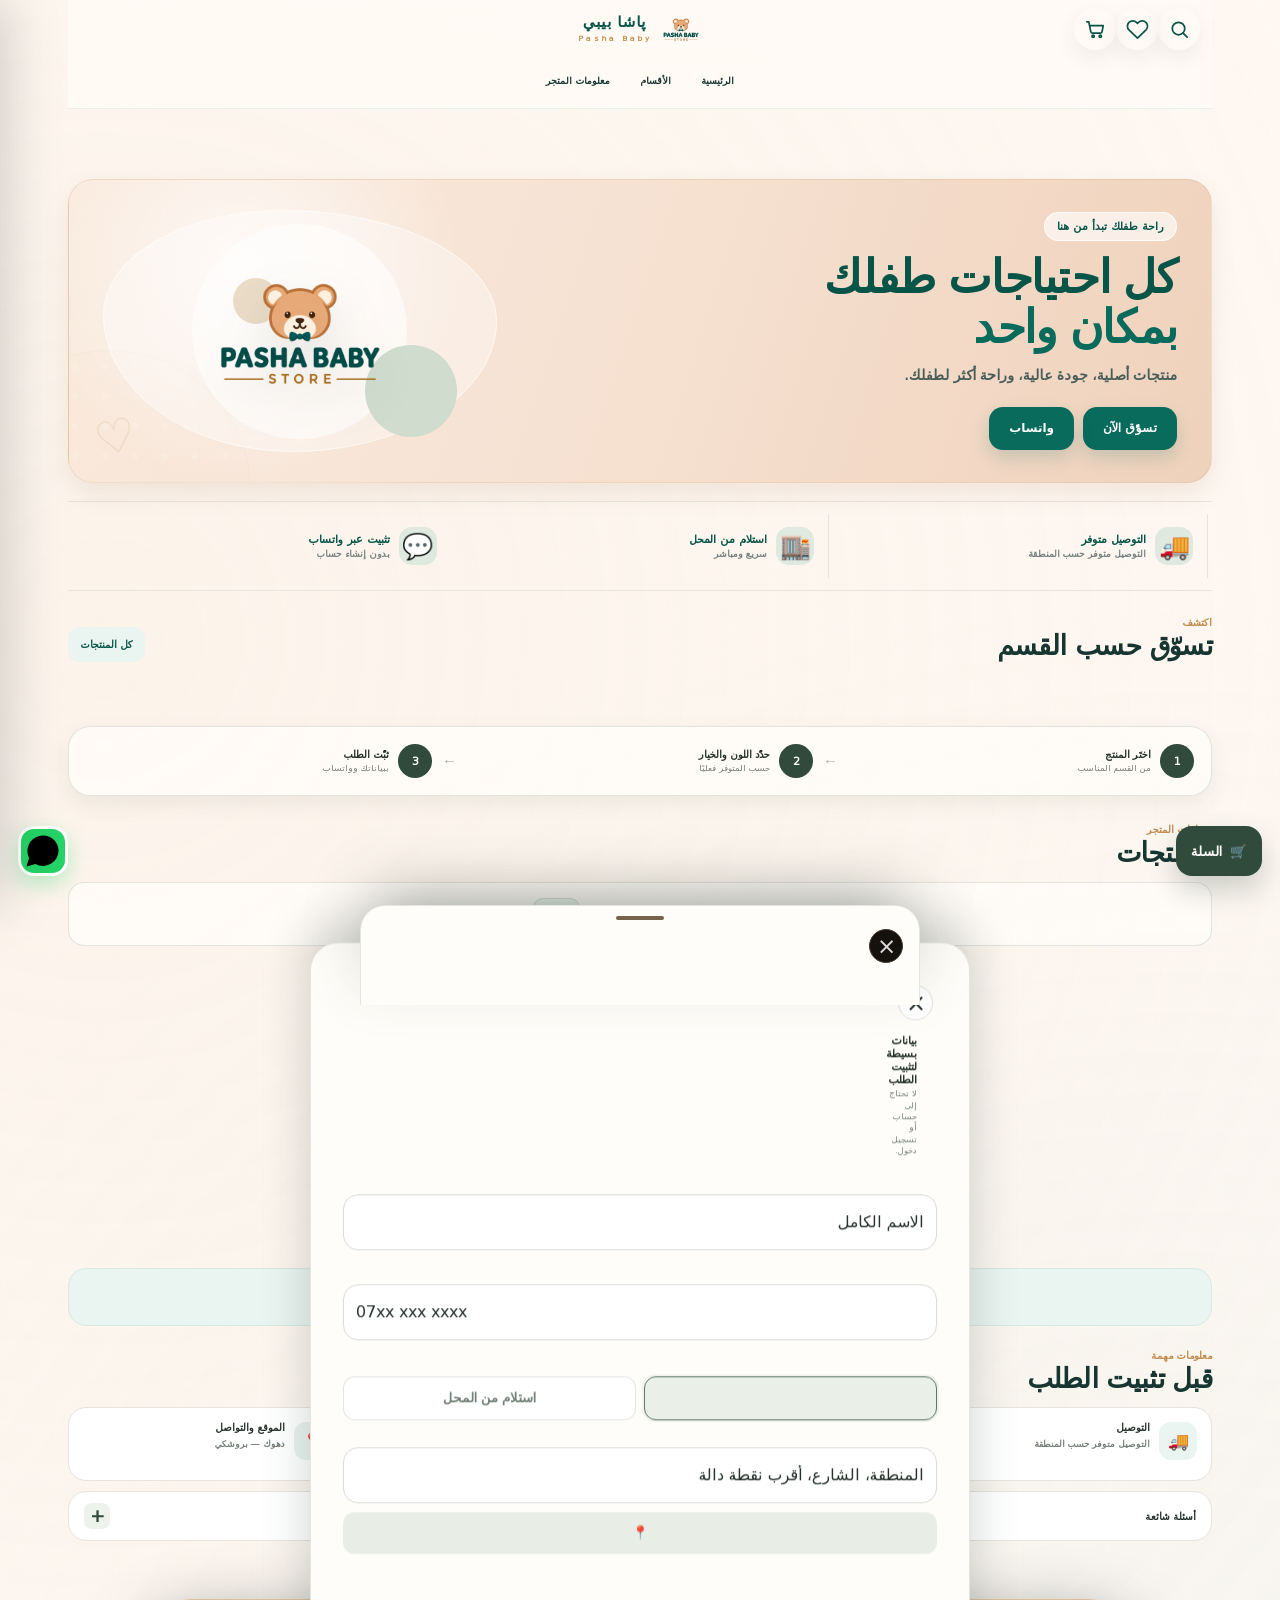
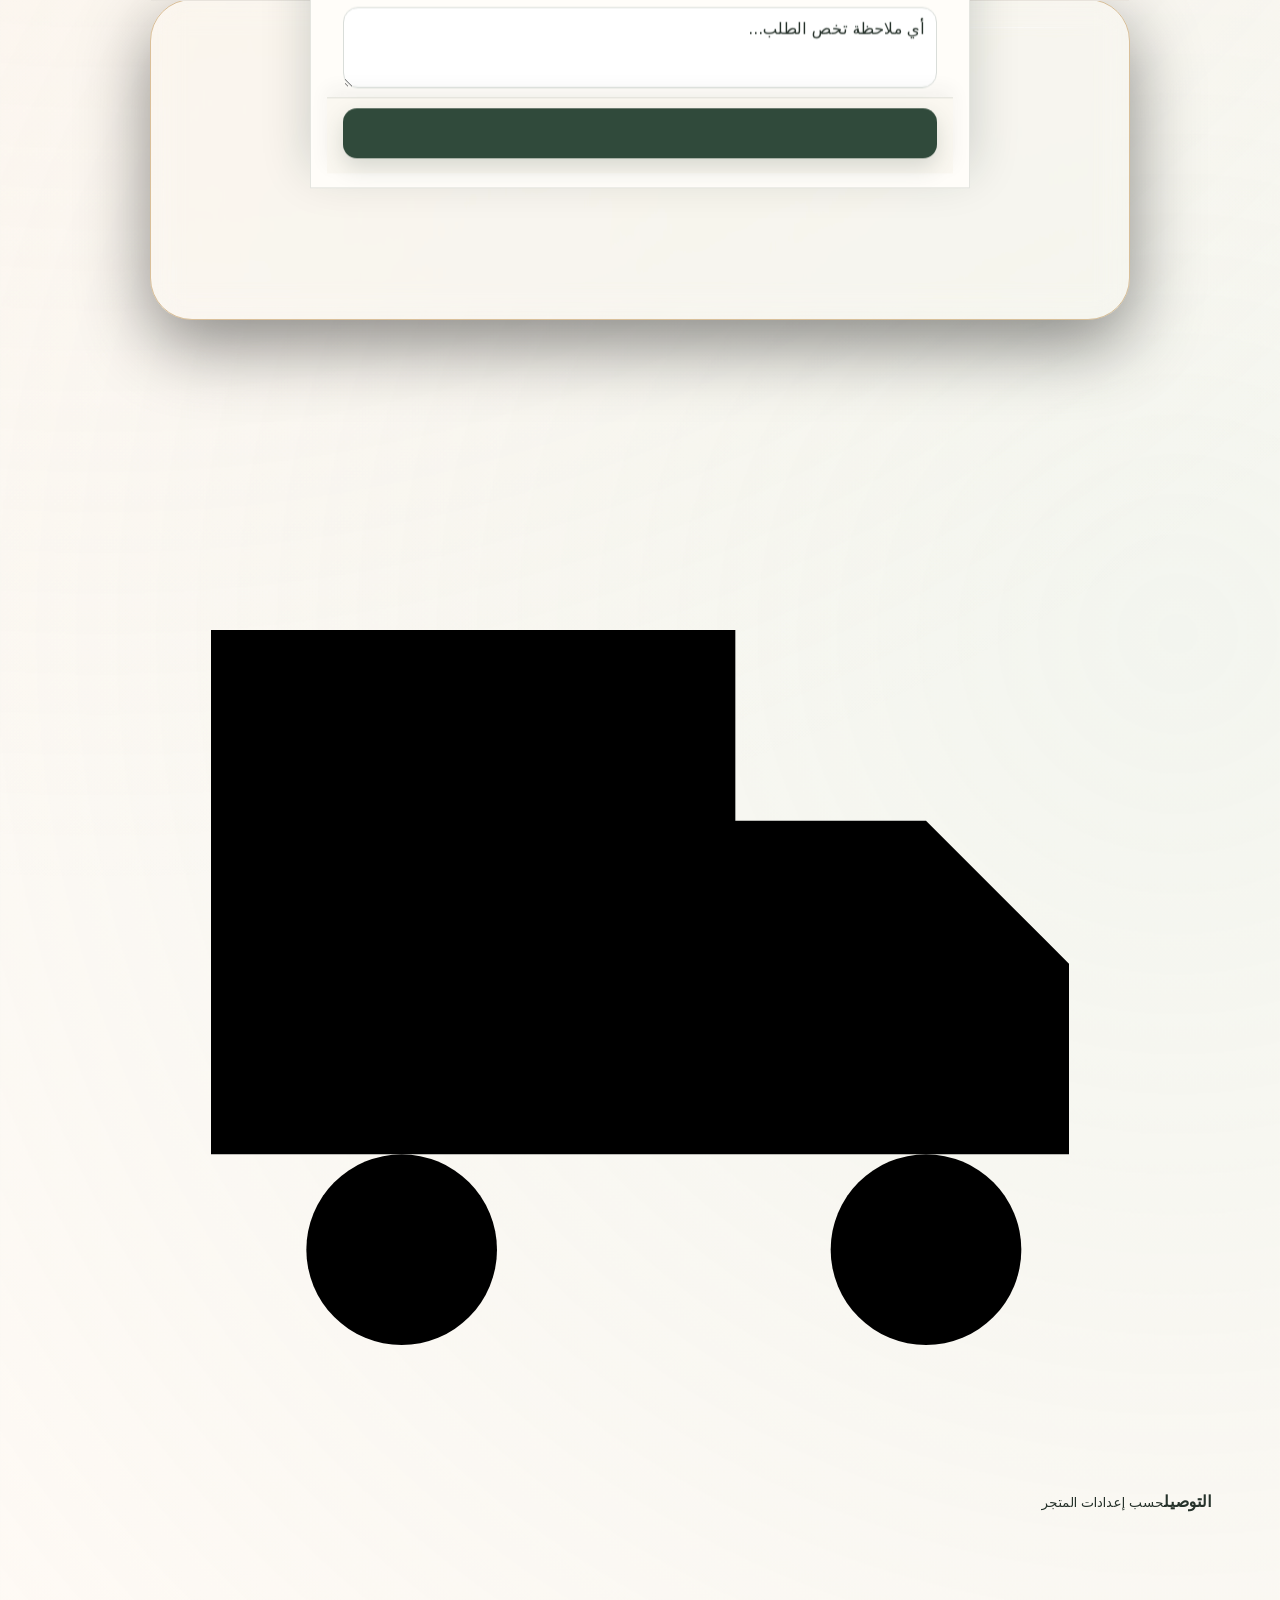
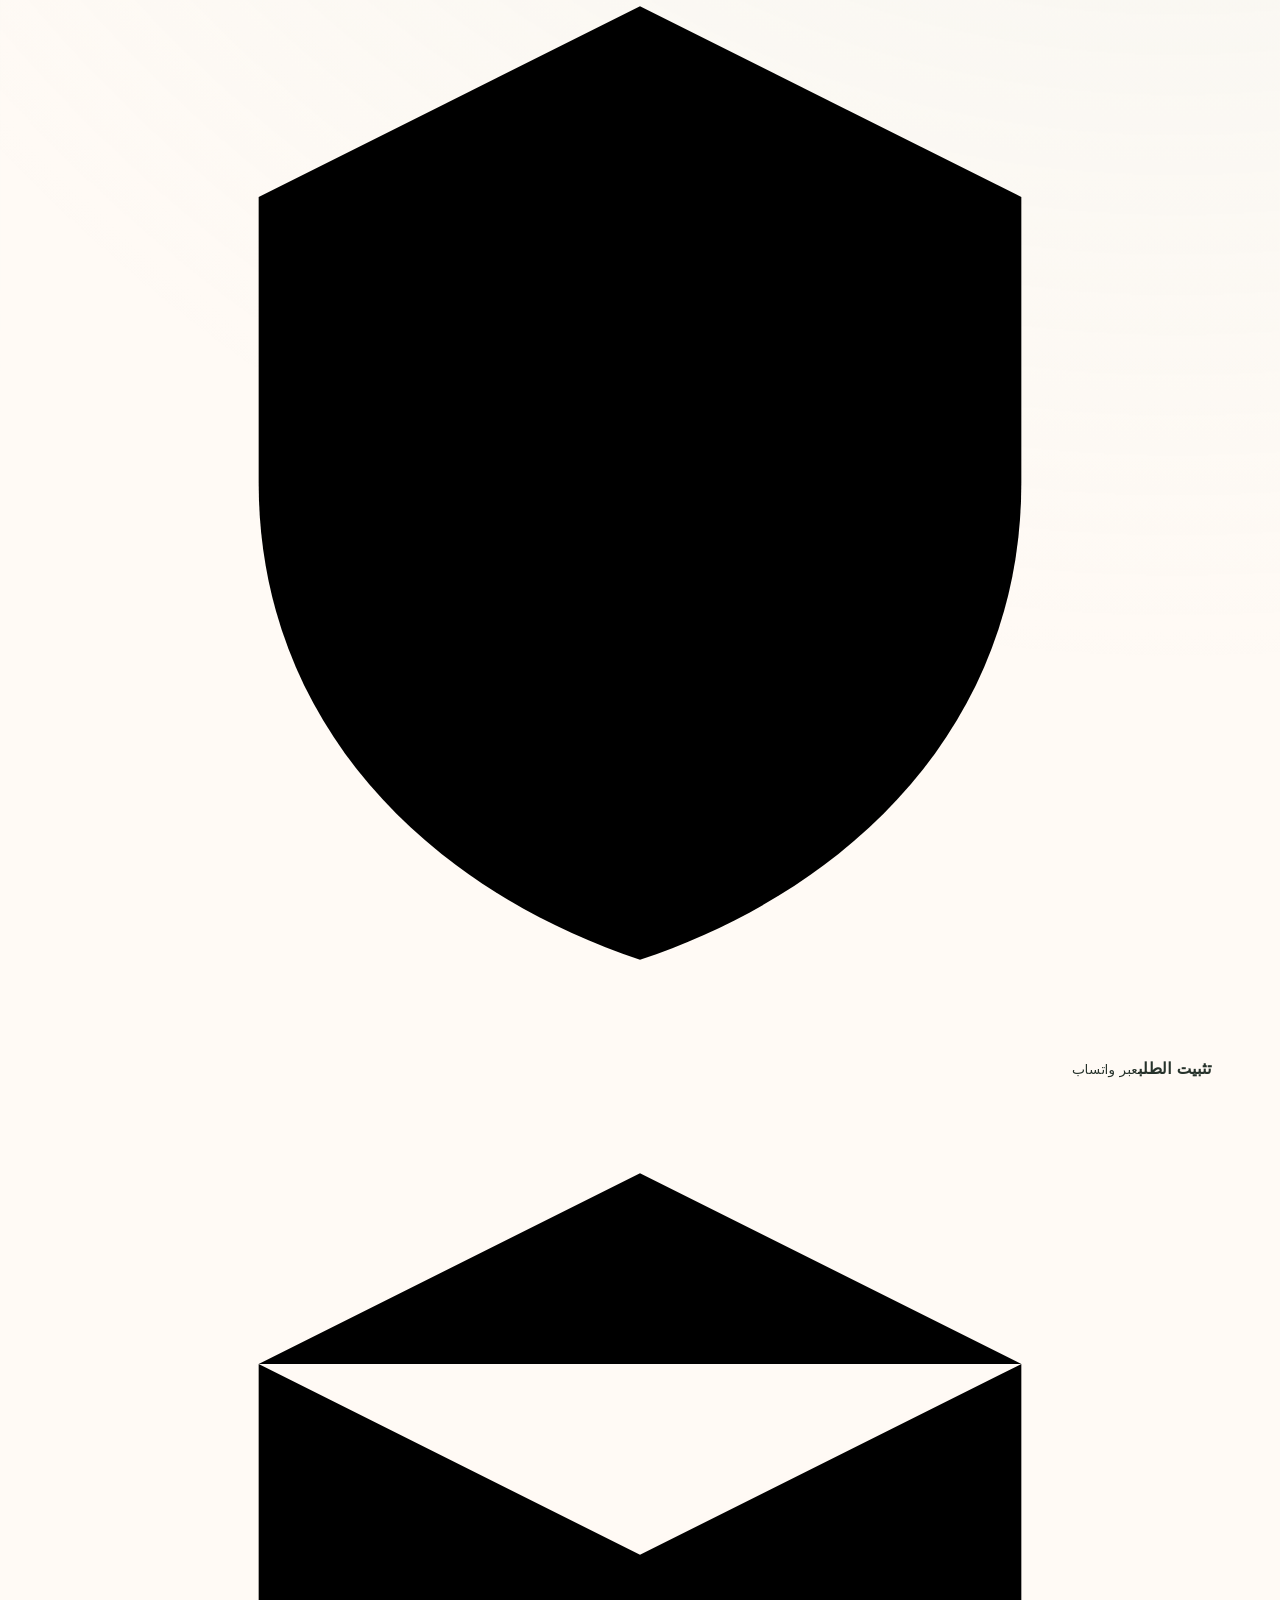
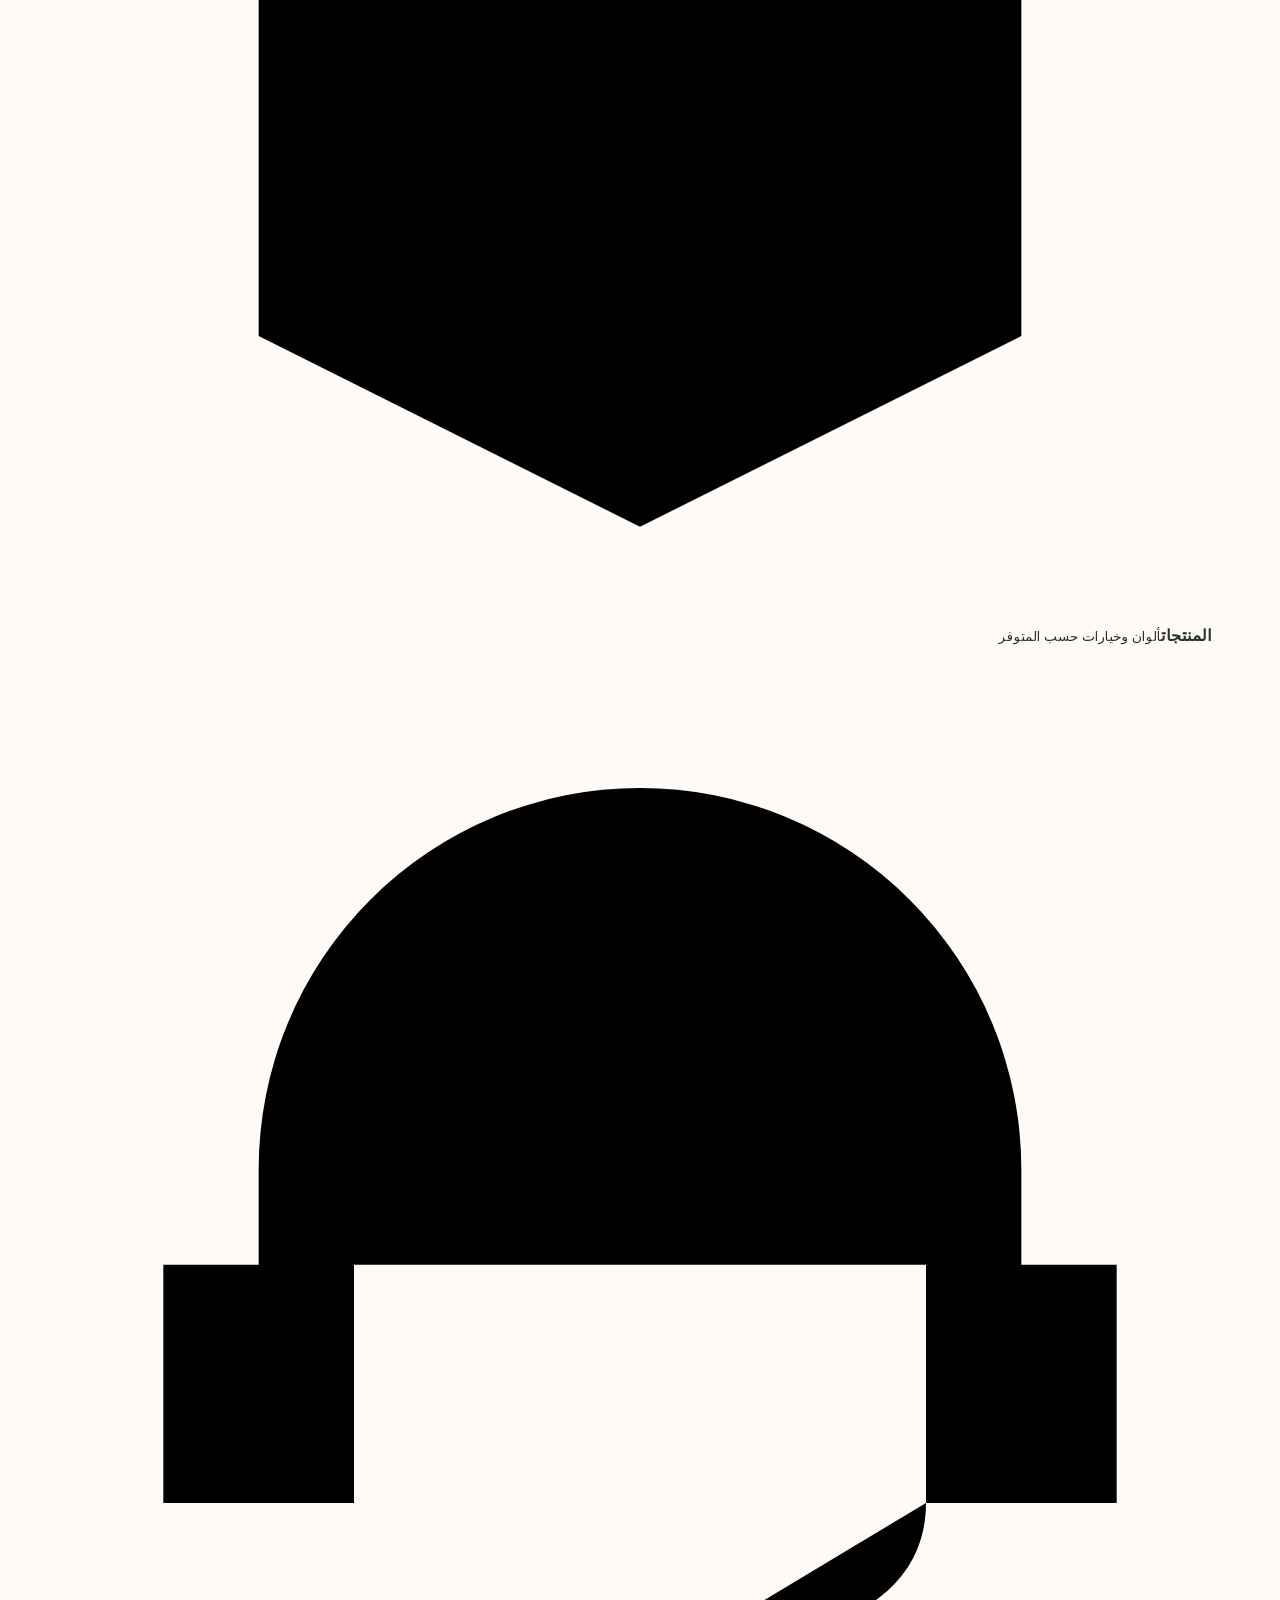
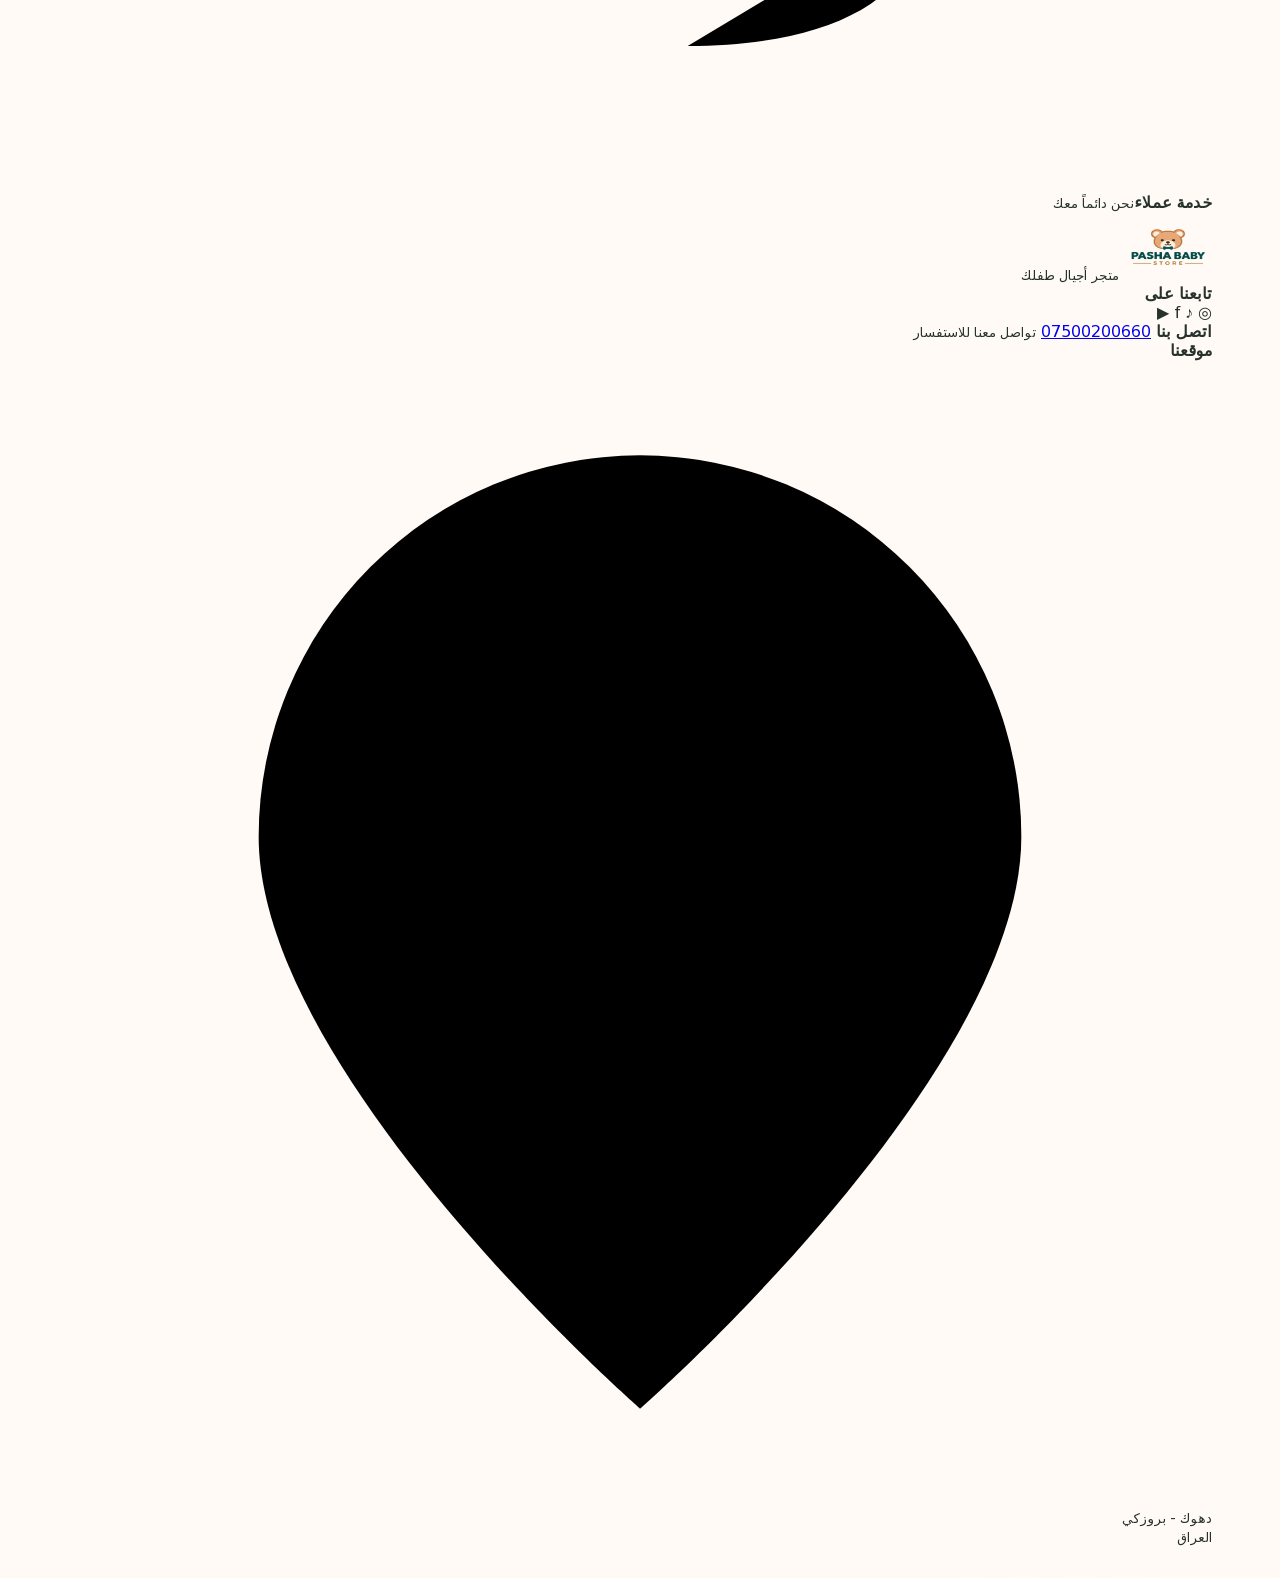
==== storefront-v3/index.html @ 1b1fc9fc "fix(v3): move approved footer outside hidden demo with factual service copy" ====
<!doctype html>
<html lang="ar" dir="rtl">
<head>
  <meta charset="utf-8">
  <meta name="viewport" content="width=device-width,initial-scale=1,viewport-fit=cover">
  <meta name="theme-color" content="#f6f1e7">
  <meta name="robots" content="noindex,nofollow">
  <meta name="description" content="Pasha Baby Storefront V3 experimental storefront">
  <base href="../">
  <title>Pasha Baby — Storefront V3</title>

  <script src="js/url-safety.js?v=1.5"></script>
  <script src="js/runtime-config.js?v=2.3"></script>

  <link rel="preload" as="image" href="assets/pasha-baby-reference-logo.png" type="image/png" fetchpriority="high">
  <link rel="preload" as="font" href="assets/pasha-arabic.woff" type="font/woff" crossorigin>
  <link rel="stylesheet" href="css/style.css?v=4.1">
  <link rel="stylesheet" href="css/cart.css?v=3.6">
  <link rel="stylesheet" href="css/pasha-baby-commerce.css?v=1.0">
  <link rel="stylesheet" href="css/live-card-badges.css?v=1.5">
  <link rel="stylesheet" href="css/pasha-reviews.css?v=5">
  <link rel="stylesheet" href="storefront-v3/storefront-v3.css?v=1.6">
  <link rel="stylesheet" href="storefront-v3/storefront-v3-reference.css?v=1.5">
</head>
<body class="pb-v3-page pb-v3-reviews-paused">
  <div id="smIntro" class="sm-intro pb-v3-intro" aria-hidden="true">
    <img src="assets/pasha-baby-reference-logo.png" alt="" width="108" height="108">
    <strong>پاشا بيبي</strong>
  </div>

  <main id="smApp" class="sm-app pb-v3-app">
    <header id="pbV3Topbar" class="pb-v3-topbar">
      <button id="pbV3MenuBtn" class="pb-v3-icon-btn" type="button" aria-label="فتح القائمة" aria-controls="pbV3Drawer" aria-expanded="false">
        <svg aria-hidden="true" viewBox="0 0 24 24"><path d="M4 7h16M4 12h16M4 17h16"/></svg>
      </button>

      <a class="pb-v3-brand" href="#pbV3Hero" aria-label="پاشا بيبي — الرئيسية">
        <img src="assets/pasha-baby-reference-logo.png" alt="" width="76" height="58">
        <span>
          <b>پاشا بيبي</b>
          <small>Pasha Baby</small>
        </span>
      </a>

      <nav class="pb-v3-desktop-nav" aria-label="التنقل الرئيسي">
        <button type="button" data-v3-target="#pbV3Hero">الرئيسية</button>
        <button type="button" data-v3-target="#smCatsSentinel">الأقسام</button>
        <button id="pbV3DesktopOffers" type="button" data-v3-target="#pbV3PromoBanner" hidden>العروض</button>
        <button type="button" data-v3-target="[data-pb-reviews-host],.pb-reviews,.sm-footer" hidden>التقييمات</button>
        <button type="button" data-v3-target="#pbV3StoreInfo">معلومات المتجر</button>
      </nav>

      <div class="pb-v3-top-actions">
        <button id="pbV3SearchBtn" class="pb-v3-icon-btn" type="button" aria-label="البحث"><svg aria-hidden="true" viewBox="0 0 24 24"><circle cx="11" cy="11" r="6.5"/><path d="m16 16 4 4"/></svg></button>
        <button id="pbV3FavoriteBtn" class="pb-v3-icon-btn" type="button" aria-label="المفضلة" aria-pressed="false"><svg aria-hidden="true" viewBox="0 0 24 24"><path d="M20.8 4.6a5.5 5.5 0 0 0-7.8 0L12 5.7l-1.1-1.1a5.5 5.5 0 0 0-7.8 7.8l1.1 1.1L12 21l7.8-7.5 1.1-1.1a5.5 5.5 0 0 0-.1-7.8z"/></svg></button>
        <button id="pbV3CartBtn" class="pb-v3-icon-btn pb-v3-cart-shortcut" type="button" aria-label="السلة">
          <svg aria-hidden="true" viewBox="0 0 24 24"><path d="M3 4h2l2.1 10.2a2 2 0 0 0 2 1.6h7.8a2 2 0 0 0 2-1.6L20 8H6"/><circle cx="9.5" cy="19" r="1.2"/><circle cx="17" cy="19" r="1.2"/></svg>
          <span id="pbV3CartCount" hidden>0</span>
        </button>
      </div>
    </header>

    <div id="pbV3Announcement" class="pb-v3-announcement" hidden>
      <span aria-hidden="true">●</span>
      <strong id="pbV3AnnouncementText"></strong>
    </div>

    <div id="pbV3SearchHost" class="pb-v3-search-host pb-v3-search-host-top" role="search" aria-label="البحث في المنتجات"></div>

    <div class="pb-ref-home" hidden aria-label="واجهة پاشا بيبي التجريبية">
      <section class="pb-ref-order-card" aria-label="متابعة الطلب">
        <div class="pb-ref-order-summary">
          <span class="pb-ref-box" aria-hidden="true">📦</span>
          <div><b>#PB-260911-59056</b><small>تجهيز طلبك الآن وسيتم شحنه قريبًا</small></div>
          <span class="pb-ref-status">قيد التجهيز ⚙</span>
          <button type="button" data-v3-target="#pbV3StoreInfo">متابعة الطلب ←</button>
        </div>
        <div class="pb-ref-order-steps">
          <span class="done"><i>✓</i><b>تم الاستلام</b></span>
          <span class="current"><i>⚙</i><b>قيد التجهيز</b></span>
          <span><i>▣</i><b>تم الشحن</b></span>
          <span><i>⌂</i><b>تم التسليم</b></span>
        </div>
      </section>

      <section class="pb-ref-category-row" aria-label="الأقسام التجريبية">
        <button type="button" data-v3-target="#pbRefProducts"><span class="pb-ref-cat-photo seat"><img src="assets/v3-demo-kidilo-seat.webp" alt=""></span><b>KIDILO</b></button>
        <button type="button" data-v3-target="#pbRefProducts"><span>🚼</span><b>عربات</b></button>
        <button type="button" data-v3-target="#pbRefPopular"><span>🛏️</span><b>مستلزمات النوم</b></button>
        <button type="button" data-v3-target="#pbRefPopular"><span>🍼</span><b>رضاعة</b></button>
        <button type="button" data-v3-target="#pbRefPopular"><span>👕</span><b>ملابس</b></button>
        <button type="button" data-v3-target="#pbRefPopular"><span>🧦</span><b>جوارب</b></button>
        <button type="button" data-v3-target="#pbRefPopular"><span>🧸</span><b>ألعاب</b></button>
      </section>

      <button class="pb-ref-delivery" type="button" data-v3-target="#pbV3StoreInfo"><span>🚚</span><b>التوصيل متوفر</b><em>اعرف أكثر ←</em></button>

      <section id="pbRefProducts" class="pb-ref-products">
        <header><div><h2>منتجات KIDILO</h2></div><button type="button" data-v3-target="#smMenu">عرض الكل ←</button></header>
        <div class="pb-ref-grid">
          <article class="pb-ref-card">
            <div class="pb-ref-card-media"><img src="assets/v3-demo-kidilo-seat.webp" alt="كرسي سيارة للأطفال"><button type="button" aria-label="إضافة للمفضلة">♡</button><span>⭐ الأكثر طلبًا</span></div>
            <div class="pb-ref-card-body"><h3>كرسي سيارة</h3><p>كرسي سيارة للأطفال بمواصفات أمان عالية</p><strong>130,000 د.ع</strong><div class="pb-ref-colors"><i class="sand"></i><i class="black"></i><i class="gray"></i><i class="light"></i></div><footer><button type="button" data-ref-demo-details="0">تفاصيل</button><button type="button" data-ref-demo-details="0">🛒 أضف للسلة</button></footer></div>
          </article>
          <article class="pb-ref-card">
            <div class="pb-ref-card-media"><img src="assets/v3-demo-car-set.webp" alt="مجموعة كراسي سيارة"><button type="button" aria-label="إضافة للمفضلة">♡</button><span class="new">جديد ✨</span></div>
            <div class="pb-ref-card-body"><h3>Car set</h3><p>كرسي سيارة للرضع بتصميم عصري ومريح</p><del>80,000 د.ع</del><strong>75,000 د.ع</strong><div class="pb-ref-colors"><i class="gray"></i><i class="sand"></i><i class="black"></i><i class="teal"></i></div><footer><button type="button" data-ref-demo-details="1">تفاصيل</button><button type="button" data-ref-demo-details="1">🛒 أضف للسلة</button></footer></div>
          </article>
        </div>
      </section>

      <section class="pb-ref-offer">
        <img src="assets/v3-demo-offer-banner.webp" alt="حقيبة ومستلزمات أطفال">
        <div><h2>🎁 عروض مميزة</h2><p>على مستلزمات طفلك</p><button type="button" data-v3-target="#pbRefPopular">تسوّق العروض ←</button></div>
        <strong><small>خصومات تصل</small>30%</strong>
      </section>

      <section id="pbRefPopular" class="pb-ref-popular">
        <header><div><h2>🔥 الأكثر مبيعًا</h2><p>منتجات يفضلها عملاؤنا</p></div><button type="button" data-v3-target="#smMenu">عرض الكل ←</button></header>
        <div class="pb-ref-mini-rail">
          <button type="button" data-ref-demo-details="0"><img src="assets/v3-demo-kidilo-seat.webp" alt=""><b>كرسي أطفال</b><small>95,000 د.ع</small></button>
          <button type="button" data-ref-demo-details="1"><img src="assets/v3-demo-car-set.webp" alt=""><b>كراسي أطفال</b><small>75,000 د.ع</small></button>
          <button type="button" data-v3-target="#smMenu"><span>🍼</span><b>رضاعات</b><small>18,000 د.ع</small></button>
          <button type="button" data-v3-target="#smMenu"><span>👕</span><b>ملابس</b><small>12,000 د.ع</small></button>
        </div>
      </section>


    </div>

    <div id="pbV3SearchOverlay" class="pb-v3-search-overlay" hidden>
      <div class="pb-v3-search-overlay-card" role="dialog" aria-modal="true" aria-label="البحث في المنتجات">
        <div class="pb-v3-search-overlay-head">
          <strong>البحث في المنتجات</strong>
          <button id="pbV3SearchClose" type="button" aria-label="إغلاق البحث">×</button>
        </div>
        <div id="pbV3SearchOverlayHost" class="pb-v3-search-overlay-host"></div>
        <button id="pbV3SearchShowResults" class="pb-v3-search-show-results" type="button">عرض النتائج</button>
      </div>
    </div>

    <!-- Compatibility host for the existing storefront engine.
         V3 keeps it visually hidden and moves generated controls into the new shell. -->
    <header class="sm-header pb-v3-compat-header" aria-hidden="true">
      <div id="pbBrand" class="pb-brand">
        <div class="pb-brand-mark has-store-logo">
          <img class="pb-brand-logo" src="assets/pasha-baby-reference-logo.png" alt="" width="256" height="256">
        </div>
        <div class="pb-brand-name">پاشا بيبي</div>
        <div class="pb-brand-tagline">مستلزمات الأطفال</div>
      </div>
      <div class="sm-logo-wrap">
        <img src="assets/pasha-baby-reference-logo.png" alt="" class="sm-logo">
      </div>
      <h1>باشا بيبي</h1>
      <p id="smSubtitle">مستلزمات الأطفال والبيبي في دهوك</p>
      <div id="smActions" class="sm-actions"></div>
    </header>

    <aside id="pbV3Drawer" class="pb-v3-drawer" role="dialog" aria-modal="true" aria-label="قائمة المتجر" aria-hidden="true">
      <div class="pb-v3-drawer-head">
        <div class="pb-v3-drawer-brand">
          <img src="assets/pasha-baby-reference-logo.png" alt="Pasha Baby Store" width="124" height="124">
          <div><small><span aria-hidden="true">♥</span> كل احتياجات طفلك بمكان واحد</small></div>
        </div>
        <span class="pb-v3-drawer-mood" aria-hidden="true">Happy<br>Little<br>Moments<span>♥</span></span>
        <button id="pbV3DrawerClose" type="button" aria-label="إغلاق القائمة">×</button>
      </div>
      <nav class="pb-v3-drawer-nav" aria-label="التنقل">
        <button class="active" type="button" data-v3-target="#pbV3Hero"><span class="pb-v3-drawer-icon"><svg viewBox="0 0 24 24"><path d="m3 11 9-8 9 8v9H15v-6H9v6H3z"/></svg></span><span>الرئيسية</span><i>‹</i></button>
        <button type="button" data-v3-target="#smCatsSentinel"><span class="pb-v3-drawer-icon"><svg viewBox="0 0 24 24"><rect x="3" y="3" width="7" height="7" rx="1"/><rect x="14" y="3" width="7" height="7" rx="1"/><rect x="3" y="14" width="7" height="7" rx="1"/><rect x="14" y="14" width="7" height="7" rx="1"/></svg></span><span>الأقسام والمنتجات</span><i>‹</i></button>
        <button type="button" data-v3-target=".pb-ref-order-card" hidden><span class="pb-v3-drawer-icon"><svg viewBox="0 0 24 24"><path d="M6 8h12l1 13H5zM9 8V6a3 3 0 0 1 6 0v2"/></svg></span><span>طلباتي</span><i>‹</i></button>
        <button type="button" data-v3-action="favorites"><span class="pb-v3-drawer-icon"><svg viewBox="0 0 24 24"><path d="M20.8 4.6a5.5 5.5 0 0 0-7.8 0L12 5.7l-1.1-1.1a5.5 5.5 0 0 0-7.8 7.8l1.1 1.1L12 21l7.8-7.5 1.1-1.1a5.5 5.5 0 0 0-.1-7.8z"/></svg></span><span>المفضلة</span><i>‹</i></button>
        <button type="button" data-v3-target="[data-pb-reviews-host],.pb-reviews,.sm-footer" hidden><span class="pb-v3-drawer-icon"><svg viewBox="0 0 24 24"><path d="m12 2 3 6.1 6.7 1-4.9 4.7 1.2 6.7-6-3.1-6 3.1 1.2-6.7-4.9-4.7 6.7-1z"/></svg></span><span>تقييمات الزبائن</span><i>‹</i></button>
        <button id="pbV3DrawerOffers" type="button" data-v3-target=".pb-ref-offer"><span class="pb-v3-drawer-icon pb-v3-drawer-icon-solid"><svg viewBox="0 0 24 24"><path d="m3 8 5-5h8l5 5v8l-5 5H8l-5-5z"/><path class="cut" d="m8 16 8-8M9 8.5h.01M15 15.5h.01"/></svg></span><span>العروض والخصومات</span><i>‹</i></button>
        <button type="button" data-v3-target="#pbV3StoreInfo"><span class="pb-v3-drawer-icon"><svg viewBox="0 0 24 24"><path d="M3 6h11v11H3zM14 10h4l3 3v4h-7z"/><circle cx="7" cy="19" r="2"/><circle cx="18" cy="19" r="2"/></svg></span><span>التوصيل والشحن</span><i>‹</i></button>
        <button type="button" data-v3-target="#pbV3StoreInfo"><span class="pb-v3-drawer-icon"><svg viewBox="0 0 24 24"><path d="m12 2 8 4-8 4-8-4zM4 6v12l8 4 8-4V6M12 10v12"/></svg></span><span>الاستبدال والاسترجاع</span><i>‹</i></button>
        <button type="button" data-v3-target="#pbV3StoreInfo"><span class="pb-v3-drawer-icon"><svg viewBox="0 0 24 24"><path d="M20 10c0 5-8 12-8 12S4 15 4 10a8 8 0 1 1 16 0z"/><circle cx="12" cy="10" r="2.5"/></svg></span><span>موقعنا</span><i>‹</i></button>
        <button type="button" data-v3-target=".pb-ref-footer"><span class="pb-v3-drawer-icon"><svg viewBox="0 0 24 24"><path d="M4 13v-2a8 8 0 0 1 16 0v2M4 13H2v5h4v-5zM20 13h2v5h-4v-5zM18 18c0 2-2 3-5 3"/></svg></span><span>تواصل معنا</span><i>‹</i></button>
        <button type="button" data-v3-target=".pb-v3-faq"><span class="pb-v3-drawer-icon"><svg viewBox="0 0 24 24"><circle cx="12" cy="12" r="10"/><path d="M9.5 9a2.7 2.7 0 1 1 4.1 2.3c-1 .6-1.6 1.1-1.6 2.2M12 17h.01"/></svg></span><span>الأسئلة الشائعة</span><i>‹</i></button>
      </nav>

      <section id="pbV3DrawerSocials" class="pb-v3-drawer-socials" aria-labelledby="pbV3DrawerSocialsTitle" hidden>
        <h3 id="pbV3DrawerSocialsTitle">تابعنا على</h3>
        <div>
          <a id="pbV3DrawerInstagram" href="#" target="_blank" rel="noopener noreferrer" aria-label="Instagram" hidden>
            <span class="instagram" aria-hidden="true">
              <svg viewBox="0 0 24 24"><defs><linearGradient id="pbV3InstagramGradient" x1="2" y1="22" x2="22" y2="2"><stop stop-color="#ffb000"/><stop offset=".48" stop-color="#ef3369"/><stop offset="1" stop-color="#8b3fd6"/></linearGradient></defs><rect x="4" y="4" width="16" height="16" rx="5"/><circle cx="12" cy="12" r="3.6"/><circle cx="17.2" cy="6.9" r="1" class="dot"/></svg>
            </span>
            <b>Instagram</b>
          </a>
          <a id="pbV3DrawerTikTok" href="#" target="_blank" rel="noopener noreferrer" aria-label="TikTok" hidden>
            <span class="tiktok" aria-hidden="true">
              <svg viewBox="0 0 24 24"><path class="cyan" d="M14 3.5c.5 2.5 2 4 4.7 4.3v3.1c-1.7-.1-3.1-.6-4.5-1.5v6.5a5.3 5.3 0 1 1-4.6-5.2v3.2a2.2 2.2 0 1 0 1.4 2V3.5z"/><path class="pink" d="M14 3.5c.5 2.5 2 4 4.7 4.3v3.1c-1.7-.1-3.1-.6-4.5-1.5v6.5a5.3 5.3 0 1 1-4.6-5.2v3.2a2.2 2.2 0 1 0 1.4 2V3.5z"/><path class="ink" d="M14 3.5c.5 2.5 2 4 4.7 4.3v3.1c-1.7-.1-3.1-.6-4.5-1.5v6.5a5.3 5.3 0 1 1-4.6-5.2v3.2a2.2 2.2 0 1 0 1.4 2V3.5z"/></svg>
            </span>
            <b>TikTok</b>
          </a>
          <a id="pbV3DrawerSnapchat" href="#" target="_blank" rel="noopener noreferrer" aria-label="Snapchat" hidden>
            <span class="snapchat" aria-hidden="true">
              <svg viewBox="0 0 24 24"><path d="M12 3.4c-3 0-4.7 2.4-4.7 5.3v2c0 .7-.4 1.2-1 1.5l-1.4.6c-.6.2-.6 1-.1 1.3 1 .7 2.1 1 3.2 1.2.4.1.7.4.8.8l.2 1.1c1-.2 1.9-.7 3-.7s2 .5 3 .7l.2-1.1c.1-.4.4-.7.8-.8 1.1-.2 2.2-.5 3.2-1.2.5-.3.5-1.1-.1-1.3l-1.4-.6c-.6-.3-1-.8-1-1.5v-2c0-2.9-1.7-5.3-4.7-5.3Z"/></svg>
            </span>
            <b>Snapchat</b>
          </a>
        </div>
      </section>
      <div class="pb-v3-drawer-legal">
        <button type="button" data-v3-target="#pbV3StoreInfo"><svg viewBox="0 0 24 24"><circle cx="12" cy="12" r="3"/><path d="M19.4 15a1.7 1.7 0 0 0 .3 1.9l.1.1-2.8 2.8-.1-.1a1.7 1.7 0 0 0-1.9-.3 1.7 1.7 0 0 0-1 1.6v.2h-4V21a1.7 1.7 0 0 0-1-1.6 1.7 1.7 0 0 0-1.9.3l-.1.1L4.2 17l.1-.1a1.7 1.7 0 0 0 .3-1.9A1.7 1.7 0 0 0 3 14H2.8v-4H3a1.7 1.7 0 0 0 1.6-1 1.7 1.7 0 0 0-.3-1.9L4.2 7 7 4.2l.1.1a1.7 1.7 0 0 0 1.9.3A1.7 1.7 0 0 0 10 3V2.8h4V3a1.7 1.7 0 0 0 1 1.6 1.7 1.7 0 0 0 1.9-.3l.1-.1L19.8 7l-.1.1a1.7 1.7 0 0 0-.3 1.9 1.7 1.7 0 0 0 1.6 1h.2v4H21a1.7 1.7 0 0 0-1.6 1z"/></svg><span>سياسة الخصوصية</span><i>‹</i></button>
        <button type="button" data-v3-target="#pbV3StoreInfo"><svg viewBox="0 0 24 24"><path d="M6 2h9l4 4v16H6zM14 2v5h5M9 12h6M9 16h6"/></svg><span>الشروط والأحكام</span><i>‹</i></button>
      </div>
      <div class="pb-v3-drawer-thanks"><b><span>♥</span> شكراً لاختيارك PASHA BABY</b><small>نهتم بكل تفاصيل طفلك <span>♥</span></small></div>
      <a id="pbV3DrawerWhatsapp" class="pb-v3-drawer-whatsapp" href="#" target="_blank" rel="noopener noreferrer" hidden>واتساب</a>
    </aside>
    <div id="pbV3DrawerBackdrop" class="pb-v3-drawer-backdrop" hidden></div>

    <section id="pbV3Hero" class="pb-v3-hero">
      <div class="pb-v3-hero-copy">
        <span class="pb-v3-kicker">راحة طفلك تبدأ من هنا</span>
        <h1>كل احتياجات طفلك<br><em>بمكان واحد</em></h1>
        <p>منتجات أصلية، جودة عالية، وراحة أكثر لطفلك.</p>
        <div class="pb-v3-hero-actions">
          <button id="pbV3ShopNow" type="button">تسوّق الآن</button>
          <a id="pbV3HeroWhatsapp" href="#" target="_blank" rel="noopener noreferrer" hidden>واتساب</a>
        </div>
      </div>
      <div class="pb-v3-hero-art">
        <span class="pb-v3-blob pb-v3-blob-a"></span>
        <span class="pb-v3-blob pb-v3-blob-b"></span>
        <img src="assets/pasha-baby-reference-logo.png" alt="" width="190" height="190">
      </div>
    </section>

    <section class="pb-v3-benefits" aria-label="مميزات الطلب">
      <div id="pbV3DeliveryBenefitCard"><span>🚚</span><b>التوصيل متوفر</b><small id="pbV3DeliveryBenefit">حسب إعدادات المتجر</small></div>
      <div id="pbV3PickupBenefitCard"><span>🏬</span><b>استلام من المحل</b><small>سريع ومباشر</small></div>
      <div><span>💬</span><b>تثبيت عبر واتساب</b><small>بدون إنشاء حساب</small></div>
    </section>

    <section class="pb-v3-section-head pb-v3-categories-head">
      <div><small>اكتشف</small><h2>تسوّق حسب القسم</h2></div>
      <button id="pbV3SeeProducts" type="button">كل المنتجات</button>
    </section>

    <div class="sm-cats-wrap pb-v3-cats-wrap">
      <div id="smCats" class="sm-cats"></div>
      <div id="smProgress" class="sm-progress"><span></span></div>
    </div>

    <div id="smCatsSentinel"></div>

    <section id="pbV3PromoBanner" class="pb-v3-promo-banner" aria-label="عرض حالي" hidden>
      <div class="pb-v3-promo-copy">
        <small>عرض حالي</small>
        <h2 id="pbV3PromoTitle"></h2>
        <p id="pbV3PromoMeta"></p>
        <button id="pbV3PromoOpen" type="button">عرض التفاصيل</button>
      </div>
      <div class="pb-v3-promo-media">
        <img id="pbV3PromoImage" src="assets/pasha-baby-product-placeholder.svg" alt="" loading="lazy" decoding="async">
        <span id="pbV3PromoDiscount" hidden></span>
      </div>
    </section>

    <section id="pbV3Highlights" class="pb-v3-highlights" aria-label="مختارات پاشا بيبي">
      <div id="pbV3PopularSection" class="pb-v3-highlight-group" hidden>
        <div class="pb-v3-section-head">
          <div><small>مختارات الزبائن</small><h2>الأكثر طلبًا</h2></div>
          <button type="button" data-v3-highlight-jump="popular">عرض بالقسم</button>
        </div>
        <div class="pb-v3-product-rail" data-v3-highlight-list="popular"></div>
      </div>

      <div id="pbV3NewSection" class="pb-v3-highlight-group" hidden>
        <div class="pb-v3-section-head">
          <div><small>وصل حديثًا</small><h2>منتجات جديدة</h2></div>
          <button type="button" data-v3-highlight-jump="new">عرض بالقسم</button>
        </div>
        <div class="pb-v3-product-rail" data-v3-highlight-list="new"></div>
      </div>

      <div id="pbV3OfferSection" class="pb-v3-highlight-group" hidden>
        <div class="pb-v3-section-head">
          <div><small>حسب العروض الفعلية</small><h2>العروض</h2></div>
          <button type="button" data-v3-highlight-jump="offer">عرض بالقسم</button>
        </div>
        <div class="pb-v3-product-rail" data-v3-highlight-list="offer"></div>
      </div>
    </section>

    <section class="pb-v3-order-flow" aria-label="طريقة الطلب">
      <div><b>1</b><span><strong>اختَر المنتج</strong><small>من القسم المناسب</small></span></div>
      <i>←</i>
      <div><b>2</b><span><strong>حدّد اللون والخيار</strong><small>حسب المتوفر فعليًا</small></span></div>
      <i>←</i>
      <div><b>3</b><span><strong>ثبّت الطلب</strong><small>ببياناتك وواتساب</small></span></div>
    </section>

    <section class="pb-v3-section-head pb-v3-products-head">
      <div><small>مختارات المتجر</small><h2>المنتجات</h2></div>
      <span id="pbV3ProductCount"></span>
    </section>

    <div id="pbV3CatalogStatus" class="pb-v3-catalog-status" role="status">
      <span aria-hidden="true">•</span>
      <strong>جاري تحميل المنتجات...</strong>
      <button id="pbV3CatalogRetry" type="button" hidden>تحديث</button>
    </div>

    <section id="smMenu" class="sm-menu"></section>

    <section class="pb-v3-service-strip">
      <div><span>✓</span><b>أسعار واضحة</b></div>
      <div><span>✓</span><b>ألوان وخيارات حقيقية</b></div>
      <div><span>✓</span><b>طلب بسيط وسريع</b></div>
    </section>

    <section id="pbV3StoreInfo" class="pb-v3-store-info" aria-label="معلومات المتجر">
      <div class="pb-v3-section-head">
        <div><small>معلومات مهمة</small><h2>قبل تثبيت الطلب</h2></div>
      </div>
      <div class="pb-v3-info-grid">
        <article>
          <span>🚚</span>
          <div><b>التوصيل</b><p id="pbV3InfoDelivery">حسب إعدادات المتجر.</p></div>
        </article>
        <article>
          <span>🏬</span>
          <div><b>الاستلام</b><p id="pbV3InfoPickup">يمكن اختيار الاستلام من المحل عند توفره.</p></div>
        </article>
        <article>
          <span>↺</span>
          <div><b>الاستبدال</b><p>للاستفسار عن إمكانية وشروط استبدال أي صنف، تواصل مع المتجر مباشرة.</p></div>
        </article>
        <article>
          <span>📍</span>
          <div><b>الموقع والتواصل</b><p id="pbV3InfoLocation">دهوك — بروشكي</p><div class="pb-v3-info-actions"><a id="pbV3InfoMap" href="#" target="_blank" rel="noopener noreferrer">الموقع</a><a id="pbV3InfoCall" href="#">اتصال</a></div></div>
        </article>
      </div>

      <details class="pb-v3-faq">
        <summary>أسئلة شائعة</summary>
        <div class="pb-v3-faq-body">
          <p><b>هل أحتاج حساب؟</b><span>لا، يمكن تثبيت الطلب مباشرة بدون إنشاء حساب.</span></p>
          <p><b>كيف أختار اللون؟</b><span>إذا كان للمنتج ألوان، تظهر داخل تفاصيل المنتج وتُحفظ مع الطلب.</span></p>
          <p><b>كيف أعرف رسوم التوصيل؟</b><span>تختلف حسب المنطقة، ويمكن تأكيد تفاصيل التوصيل مع المتجر عند تثبيت الطلب.</span></p>
        </div>
      </details>
    </section>

    <footer class="sm-footer">
      <div class="sm-footer-card">
        <div class="sm-footer-line"></div>
        <h2>باشا بيبي – Pasha Baby</h2>
        <p class="sm-footer-location">دهوك — بروشكي</p>
        <div class="sm-footer-main-actions">
          <a id="smFooterLocation" href="#" target="_blank" rel="noopener noreferrer">موقعنا</a>
          <a id="smFooterCall" href="#">اتصال</a>
          <a id="smFooterWhatsapp" href="#" target="_blank" rel="noopener noreferrer">واتساب</a>
        </div>
        <div class="sm-footer-socials">
          <a id="smFacebook" href="#" target="_blank" rel="noopener noreferrer">Facebook</a>
          <a id="smSnapchat" href="#" target="_blank" rel="noopener noreferrer">Snapchat</a>
          <a id="smTikTok" href="#" target="_blank" rel="noopener noreferrer">TikTok</a>
          <a id="smInstagram" href="#" target="_blank" rel="noopener noreferrer">Instagram</a>
        </div>
        <div class="sm-footer-phone"></div>
        <div class="sm-footer-copy"></div>
      </div>
    </footer>

      <section class="pb-ref-service-footer" aria-label="مميزات المتجر">
        <div><svg viewBox="0 0 24 24"><path d="M3 6h11v11H3zM14 10h4l3 3v4h-7z"/><circle cx="7" cy="19" r="2"/><circle cx="18" cy="19" r="2"/></svg><span><b>التوصيل</b><small>حسب إعدادات المتجر</small></span></div>
        <div><svg viewBox="0 0 24 24"><path d="m12 2 8 4v6c0 5-3.5 8.5-8 10-4.5-1.5-8-5-8-10V6z"/><path d="m8.5 12 2.2 2.2 4.8-5"/></svg><span><b>تثبيت الطلب</b><small>عبر واتساب</small></span></div>
        <div><svg viewBox="0 0 24 24"><path d="m12 2 8 4-8 4-8-4zM4 6v12l8 4 8-4V6M12 10v12"/></svg><span><b>المنتجات</b><small>ألوان وخيارات حسب المتوفر</small></span></div>
        <div><svg viewBox="0 0 24 24"><path d="M4 13v-2a8 8 0 0 1 16 0v2M4 13H2v5h4v-5zM20 13h2v5h-4v-5zM18 18c0 2-2 3-5 3"/></svg><span><b>خدمة عملاء</b><small>نحن دائماً معك</small></span></div>
      </section>

      <footer class="pb-ref-footer" aria-label="معلومات پاشا بيبي">
        <div class="pb-ref-footer-brand">
          <img src="assets/pasha-baby-reference-logo.png" alt="Pasha Baby Store" width="88" height="68">
          <small>متجر أجيال طفلك</small>
        </div>
        <div class="pb-ref-footer-social">
          <b>تابعنا على</b>
          <div>
            <a id="pbRefFooterInstagram" href="#" target="_blank" rel="noopener noreferrer" aria-label="Instagram"><span class="instagram">◎</span></a>
            <a id="pbRefFooterTikTok" href="#" target="_blank" rel="noopener noreferrer" aria-label="TikTok"><span class="tiktok">♪</span></a>
            <a id="pbRefFooterFacebook" href="#" target="_blank" rel="noopener noreferrer" aria-label="Facebook"><span class="facebook">f</span></a>
            <a id="pbRefFooterYoutube" aria-label="YouTube" aria-disabled="true"><span class="youtube">▶</span></a>
          </div>
        </div>
        <div class="pb-ref-footer-contact">
          <b>اتصل بنا</b>
          <a id="pbRefFooterPhone" href="tel:07500200660" dir="ltr">07500200660</a>
          <small>تواصل معنا للاستفسار</small>
        </div>
        <div class="pb-ref-footer-location">
          <b>موقعنا</b>
          <span><svg viewBox="0 0 24 24"><path d="M20 10c0 5-8 12-8 12S4 15 4 10a8 8 0 1 1 16 0z"/><circle cx="12" cy="10" r="2.5"/></svg><small id="pbRefFooterLocation">دهوك - بروزكي<br>العراق</small></span>
        </div>
      </footer>
  </main>

  <a id="pbV3WhatsAppFab" class="pb-v3-whatsapp-fab" href="#" target="_blank" rel="noopener noreferrer" aria-label="التواصل عبر واتساب" hidden>
    <svg aria-hidden="true" viewBox="0 0 24 24"><path d="M20.5 11.7a8.5 8.5 0 0 1-12.6 7.4L3 20.5l1.4-4.7a8.5 8.5 0 1 1 16.1-4.1Z"/><path d="M8.2 7.5c.2-.5.4-.5.8-.5h.4c.2 0 .4.1.5.4l.8 2c.1.3.1.5-.1.7l-.6.8c-.2.2-.1.4 0 .6.7 1.2 1.7 2.2 3 2.8.2.1.4.1.6-.1l.9-1.1c.2-.2.4-.3.7-.2l2 .9c.3.1.4.3.4.5 0 .4-.2 1.4-1 2-.7.6-1.6.8-2.6.6-1.2-.2-2.7-.8-4.4-2.3-2-1.8-3.3-4-3.4-5.6 0-.7.2-1.2.5-1.5Z"/></svg>
  </a>

  <nav class="pb-v3-bottom-nav" aria-label="التنقل السفلي">
    <button type="button" data-v3-target="#pbV3Hero" data-v3-nav="home" class="active"><span><svg aria-hidden="true" viewBox="0 0 24 24"><path d="m3 11 9-8 9 8v9a1 1 0 0 1-1 1h-5v-7H9v7H4a1 1 0 0 1-1-1z"/></svg></span><b>الرئيسية</b></button>
    <button type="button" data-v3-target="#smCatsSentinel" data-v3-nav="categories"><span><svg aria-hidden="true" viewBox="0 0 24 24"><rect x="3" y="3" width="7" height="7" rx="1"/><rect x="14" y="3" width="7" height="7" rx="1"/><rect x="3" y="14" width="7" height="7" rx="1"/><rect x="14" y="14" width="7" height="7" rx="1"/></svg></span><b>الأقسام</b></button>
    <button id="pbV3BottomSearch" type="button" data-v3-nav="search"><span><svg aria-hidden="true" viewBox="0 0 24 24"><circle cx="11" cy="11" r="6.5"/><path d="m16 16 4 4"/></svg></span><b>بحث</b></button>
    <button id="pbV3BottomCart" type="button" data-v3-nav="cart"><span class="pb-v3-bottom-cart-icon"><svg aria-hidden="true" viewBox="0 0 24 24"><path d="M3 4h2l2.1 10.2a2 2 0 0 0 2 1.6h7.8a2 2 0 0 0 2-1.6L20 8H6"/><circle cx="9.5" cy="19" r="1.2"/><circle cx="17" cy="19" r="1.2"/></svg><i id="pbV3BottomCartCount" hidden>0</i></span><b>السلة</b></button>
    <button id="pbV3BottomMenu" type="button" data-v3-nav="menu"><span><svg aria-hidden="true" viewBox="0 0 24 24"><circle cx="12" cy="8" r="3"/><path d="M5.5 21a6.5 6.5 0 0 1 13 0"/></svg></span><b>حسابي</b></button>
  </nav>

  <button id="smTopBtn" class="sm-top-btn" type="button" aria-label="الرجوع إلى الأعلى">↑</button>

  <script src="js/vendor/supabase-2.114.0.min.js" integrity="sha384-0UK+HVlz5Y7F//atDpPysyocv/PjGXQoBX+XSaL/eEotARW8rPFh+lL5sO0Ljzfi" crossorigin="anonymous" defer></script>
  <script src="js/supabase-config.js?v=1.0" defer></script>
  <script src="js/unavailable-card-state.js?v=v3.1" defer></script>
  <script src="js/app.js?v=v3.1" defer></script>
  <script src="js/pasha-baby-commerce.js?v=v3.1" defer></script>
  <script src="js/product-image-fallback.js?v=v3.1" defer></script>
  <script src="js/price-safety.js?v=v3.1" defer></script>
  <script src="js/cart.js?v=v3.1" defer></script>
  <script src="js/cart-stale-item-guard.js?v=1.0" defer></script>
  <script src="js/live-prices.js?v=v3.1" defer></script>
  <script src="js/pasha-baby-fixed-discounts.js?v=v3.1" defer></script>
  <script src="js/live-card-badges.js?v=v3.1" defer></script>
  <script src="js/pasha-review-ui.js?v=3" defer></script>
  <script src="js/pasha-checkout-review.js?v=3" defer></script>
  <script src="js/pasha-reviews.js?v=4" defer></script>
  <script src="storefront-v3/product-details-v3.js?v=1.3" defer></script>
  <script src="storefront-v3/storefront-v3.js?v=1.8" defer></script>
</body>
</html>
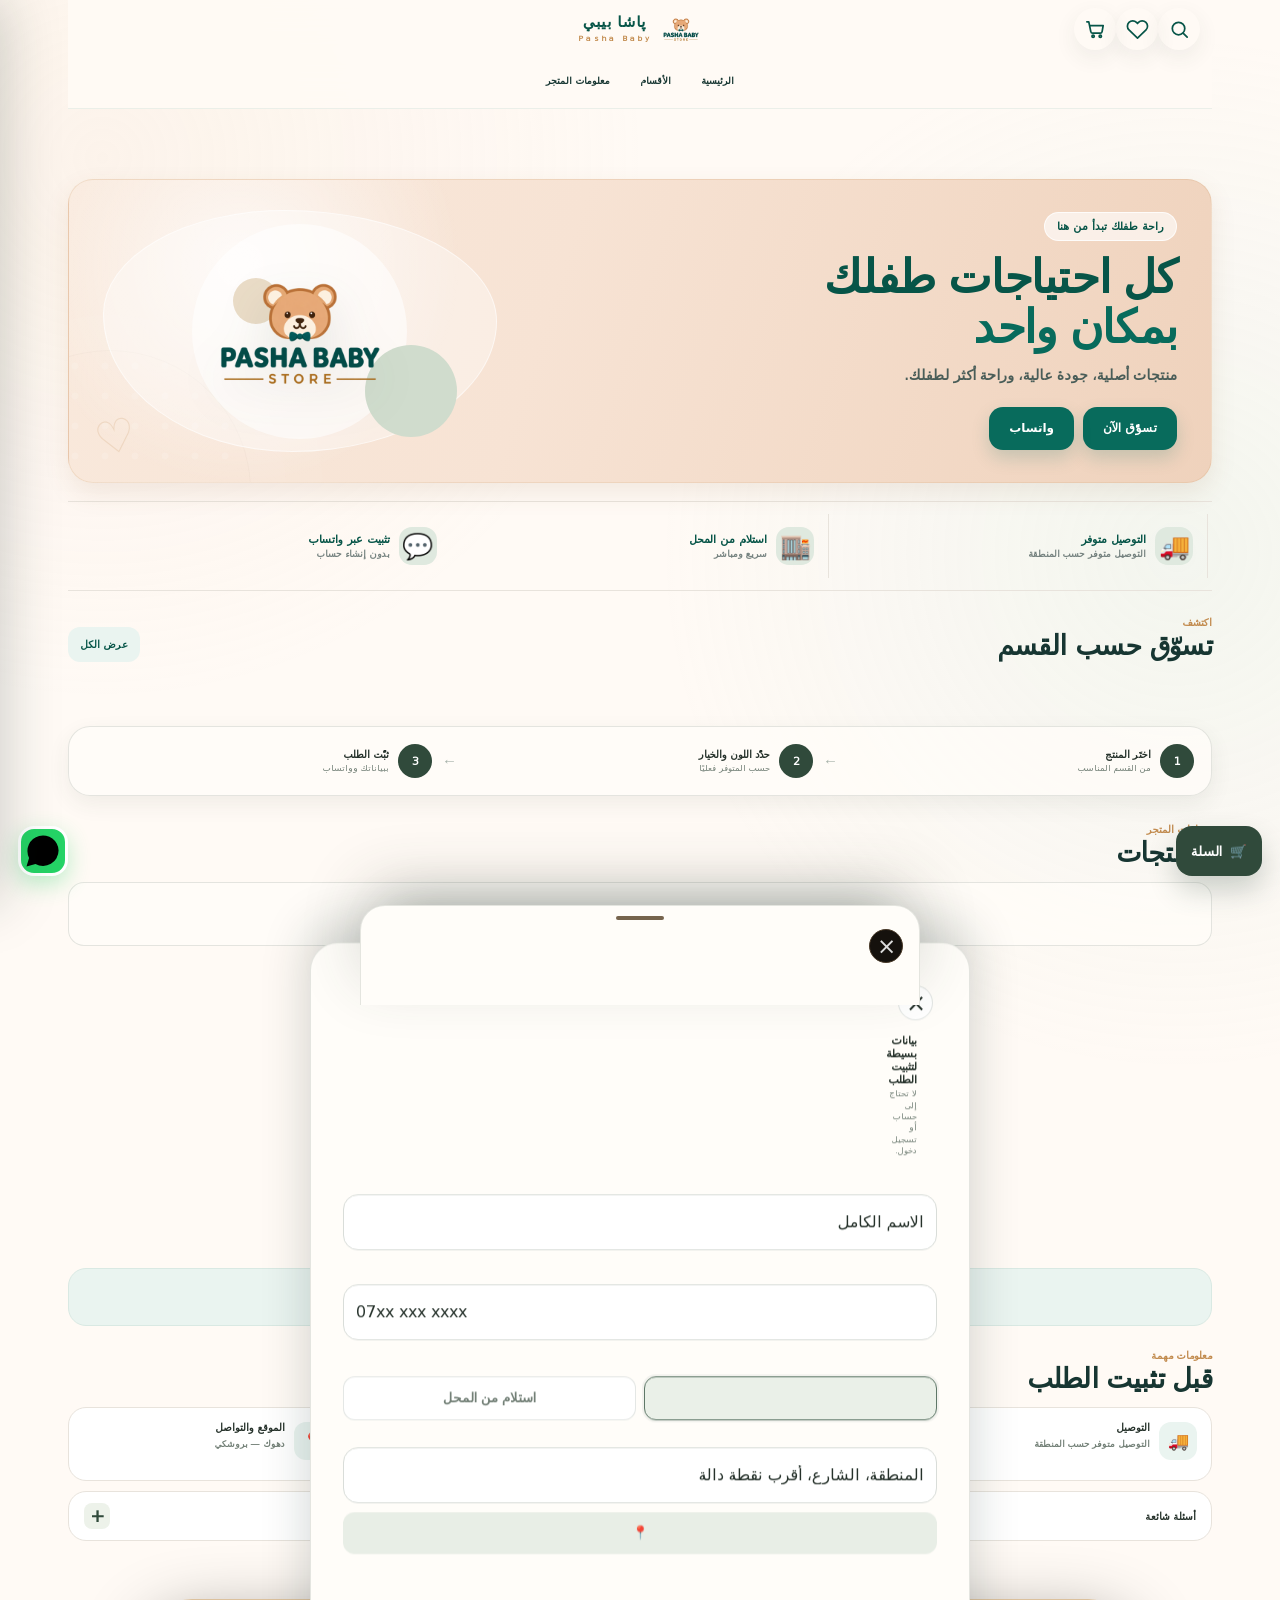
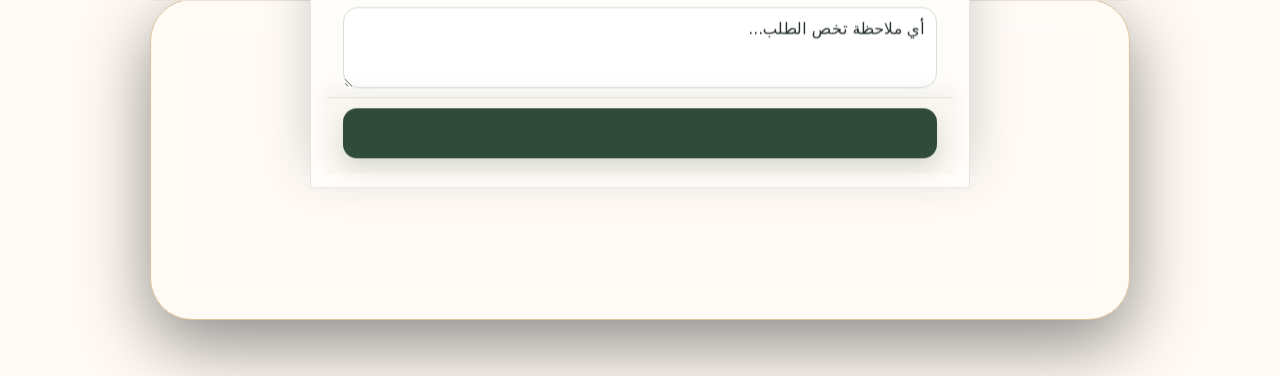
==== commit d717fa9d: "Label catalog and highlighted collection controls as View all" ====
--- a/storefront-v3/index.html
+++ b/storefront-v3/index.html
@@ -237,7 +237,7 @@
 
     <section class="pb-v3-section-head pb-v3-categories-head">
       <div><small>اكتشف</small><h2>تسوّق حسب القسم</h2></div>
-      <button id="pbV3SeeProducts" type="button">كل المنتجات</button>
+      <button id="pbV3SeeProducts" type="button">عرض الكل</button>
     </section>
 
     <div class="sm-cats-wrap pb-v3-cats-wrap">
@@ -264,7 +264,7 @@
       <div id="pbV3PopularSection" class="pb-v3-highlight-group" hidden>
         <div class="pb-v3-section-head">
           <div><small>مختارات الزبائن</small><h2>الأكثر طلبًا</h2></div>
-          <button type="button" data-v3-highlight-jump="popular">عرض بالقسم</button>
+          <button type="button" data-v3-highlight-jump="popular">عرض الكل</button>
         </div>
         <div class="pb-v3-product-rail" data-v3-highlight-list="popular"></div>
       </div>
@@ -272,7 +272,7 @@
       <div id="pbV3NewSection" class="pb-v3-highlight-group" hidden>
         <div class="pb-v3-section-head">
           <div><small>وصل حديثًا</small><h2>منتجات جديدة</h2></div>
-          <button type="button" data-v3-highlight-jump="new">عرض بالقسم</button>
+          <button type="button" data-v3-highlight-jump="new">عرض الكل</button>
         </div>
         <div class="pb-v3-product-rail" data-v3-highlight-list="new"></div>
       </div>
@@ -280,7 +280,7 @@
       <div id="pbV3OfferSection" class="pb-v3-highlight-group" hidden>
         <div class="pb-v3-section-head">
           <div><small>حسب العروض الفعلية</small><h2>العروض</h2></div>
-          <button type="button" data-v3-highlight-jump="offer">عرض بالقسم</button>
+          <button type="button" data-v3-highlight-jump="offer">عرض الكل</button>
         </div>
         <div class="pb-v3-product-rail" data-v3-highlight-list="offer"></div>
       </div>
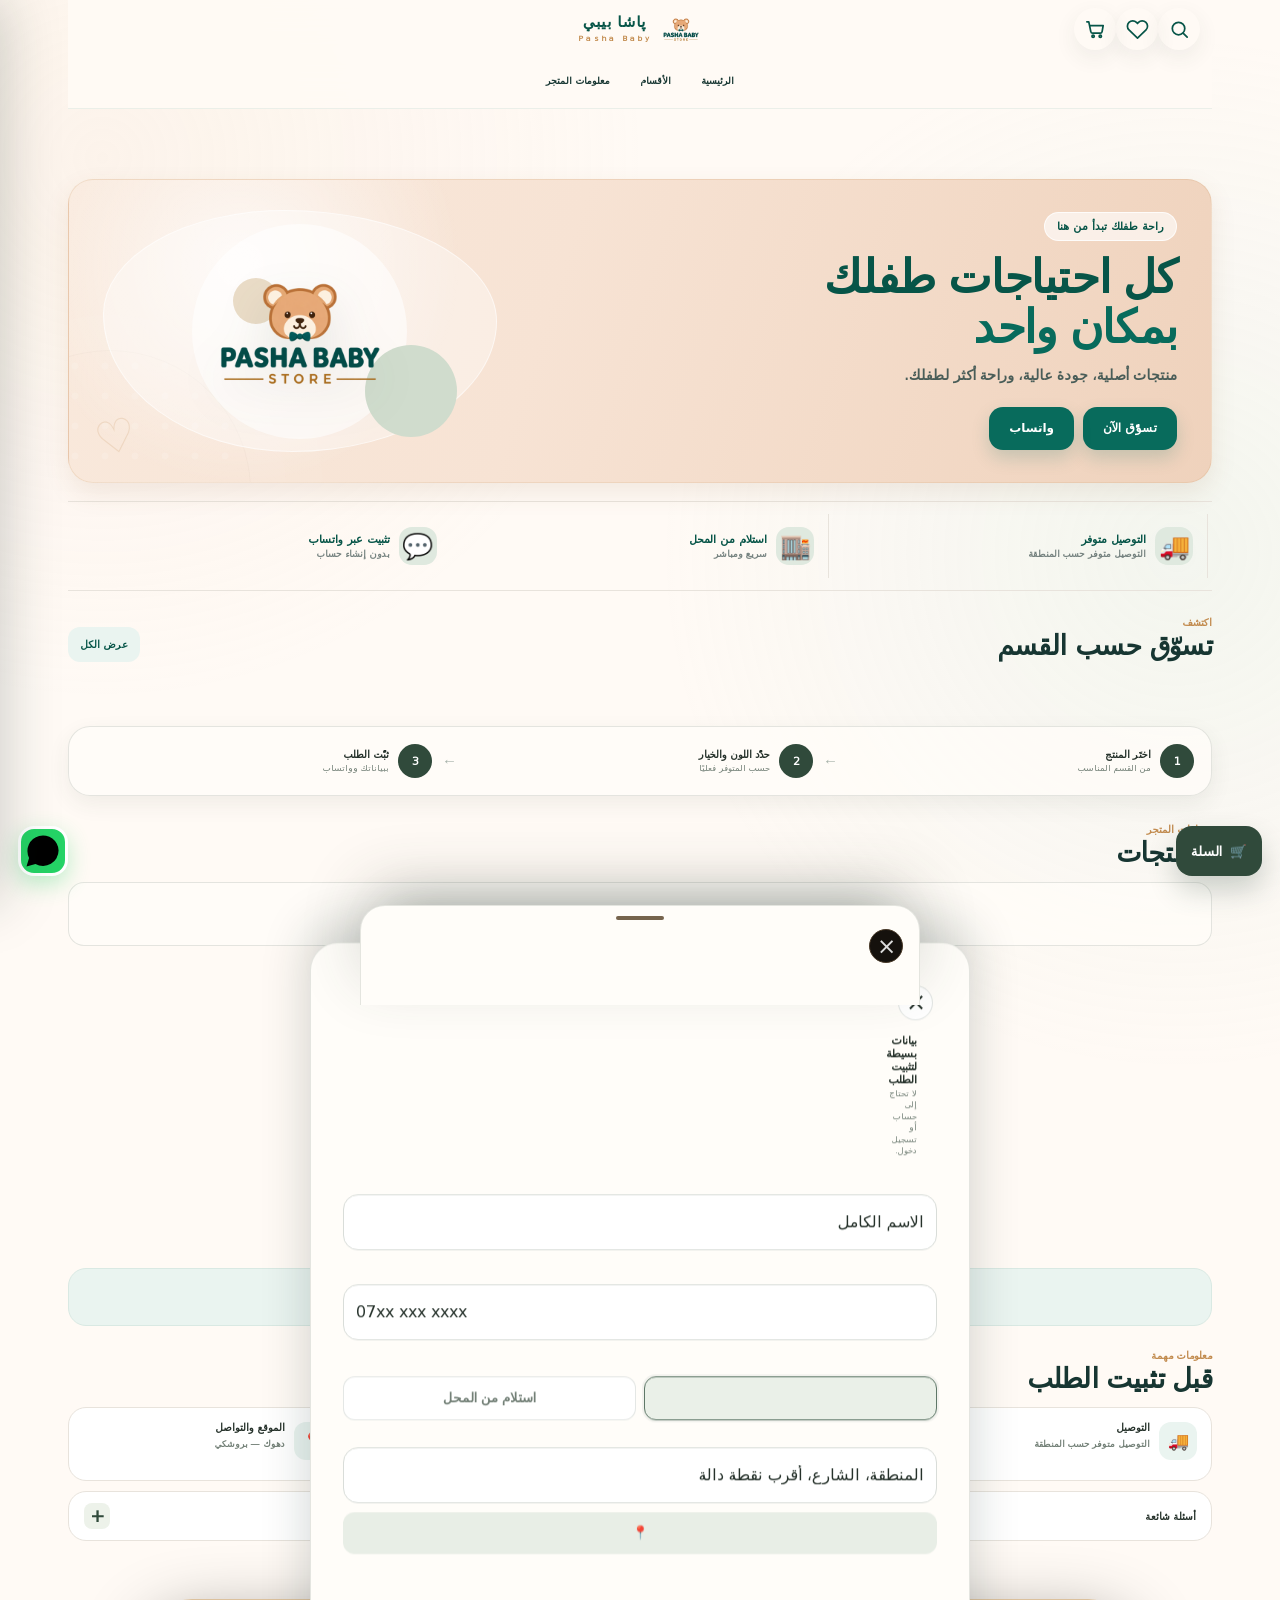
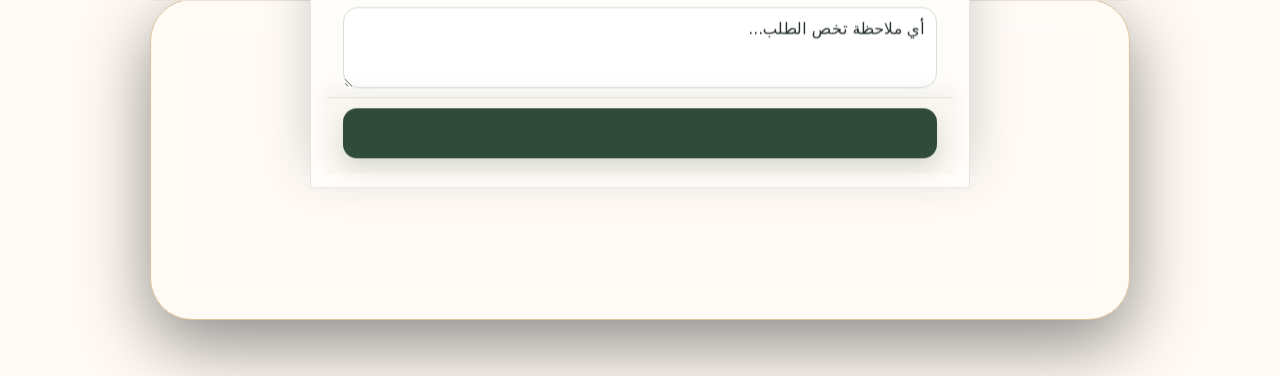
==== commit 29057992: "Bound catalog rendering and reduce redundant storefront work" ====
--- a/storefront-v3/index.html
+++ b/storefront-v3/index.html
@@ -9,8 +9,8 @@
   <base href="../">
   <title>Pasha Baby — Storefront V3</title>
 
-  <script src="js/url-safety.js?v=1.5"></script>
-  <script src="js/runtime-config.js?v=2.3"></script>
+  <script src="js/url-safety.js?v=20261008.1"></script>
+  <script src="js/runtime-config.js?v=20261008.1"></script>
 
   <link rel="preload" as="image" href="assets/pasha-baby-reference-logo.png" type="image/png" fetchpriority="high">
   <link rel="preload" as="font" href="assets/pasha-arabic.woff" type="font/woff" crossorigin>
@@ -19,7 +19,7 @@
   <link rel="stylesheet" href="css/pasha-baby-commerce.css?v=1.0">
   <link rel="stylesheet" href="css/live-card-badges.css?v=1.5">
   <link rel="stylesheet" href="css/pasha-reviews.css?v=5">
-  <link rel="stylesheet" href="storefront-v3/storefront-v3.css?v=1.6">
+  <link rel="stylesheet" href="storefront-v3/storefront-v3.css?v=1.7">
   <link rel="stylesheet" href="storefront-v3/storefront-v3-reference.css?v=1.5">
 </head>
 <body class="pb-v3-page pb-v3-reviews-paused">
@@ -415,21 +415,21 @@
   <button id="smTopBtn" class="sm-top-btn" type="button" aria-label="الرجوع إلى الأعلى">↑</button>
 
   <script src="js/vendor/supabase-2.114.0.min.js" integrity="sha384-0UK+HVlz5Y7F//atDpPysyocv/PjGXQoBX+XSaL/eEotARW8rPFh+lL5sO0Ljzfi" crossorigin="anonymous" defer></script>
-  <script src="js/supabase-config.js?v=1.0" defer></script>
-  <script src="js/unavailable-card-state.js?v=v3.1" defer></script>
-  <script src="js/app.js?v=v3.1" defer></script>
-  <script src="js/pasha-baby-commerce.js?v=v3.1" defer></script>
-  <script src="js/product-image-fallback.js?v=v3.1" defer></script>
-  <script src="js/price-safety.js?v=v3.1" defer></script>
+  <script src="js/supabase-config.js?v=2.5" defer></script>
+  <script src="js/unavailable-card-state.js?v=20261008.1" defer></script>
+  <script src="js/app.js?v=20261008.1" defer></script>
+  <script src="js/pasha-baby-commerce.js?v=20261008.1" defer></script>
+  <script src="js/product-image-fallback.js?v=20261008.1" defer></script>
+  <script src="js/price-safety.js?v=20261008.1" defer></script>
   <script src="js/cart.js?v=v3.1" defer></script>
   <script src="js/cart-stale-item-guard.js?v=1.0" defer></script>
-  <script src="js/live-prices.js?v=v3.1" defer></script>
-  <script src="js/pasha-baby-fixed-discounts.js?v=v3.1" defer></script>
-  <script src="js/live-card-badges.js?v=v3.1" defer></script>
+  <script src="js/live-prices.js?v=20261008.1" defer></script>
+  <script src="js/pasha-baby-fixed-discounts.js?v=20261008.1" defer></script>
+  <script src="js/live-card-badges.js?v=20261008.1" defer></script>
   <script src="js/pasha-review-ui.js?v=3" defer></script>
   <script src="js/pasha-checkout-review.js?v=3" defer></script>
   <script src="js/pasha-reviews.js?v=4" defer></script>
-  <script src="storefront-v3/product-details-v3.js?v=1.3" defer></script>
+  <script src="storefront-v3/product-details-v3.js?v=20261008.1" defer></script>
   <script src="storefront-v3/storefront-v3.js?v=1.8" defer></script>
 </body>
 </html>
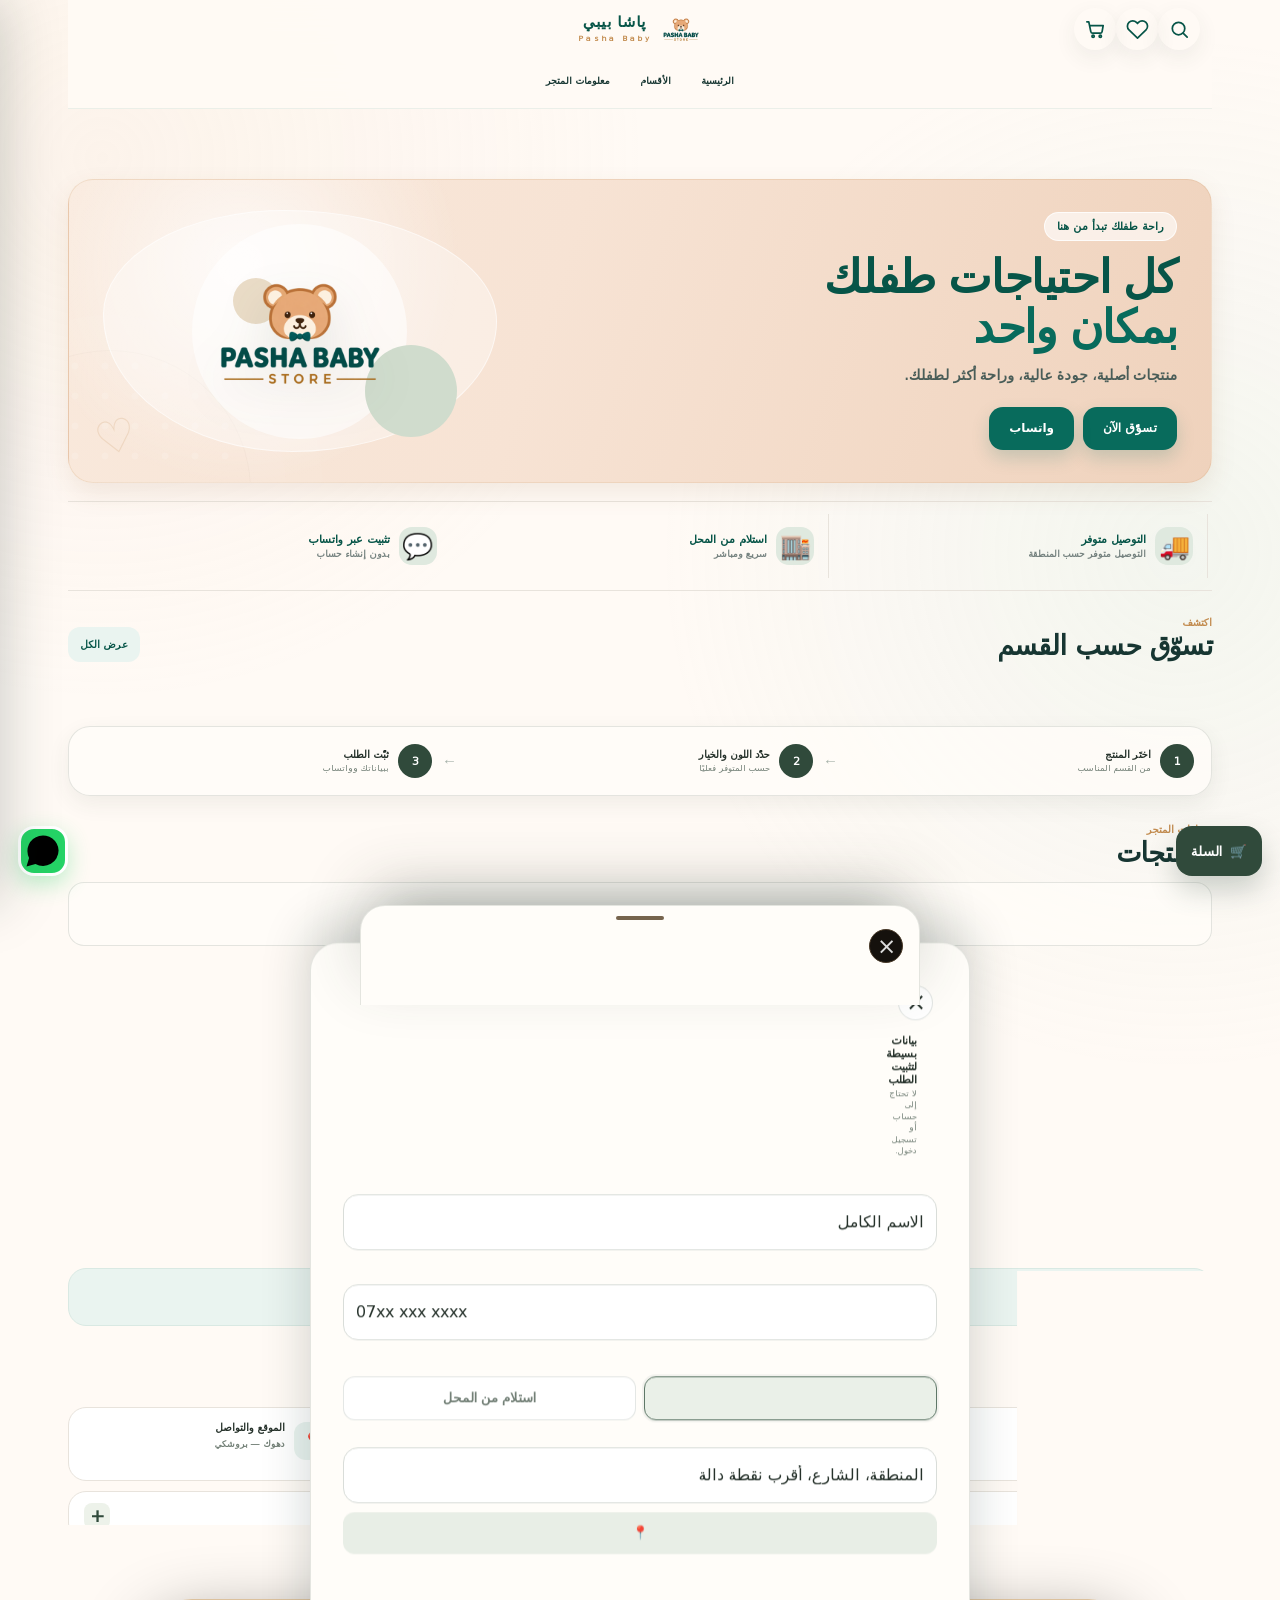
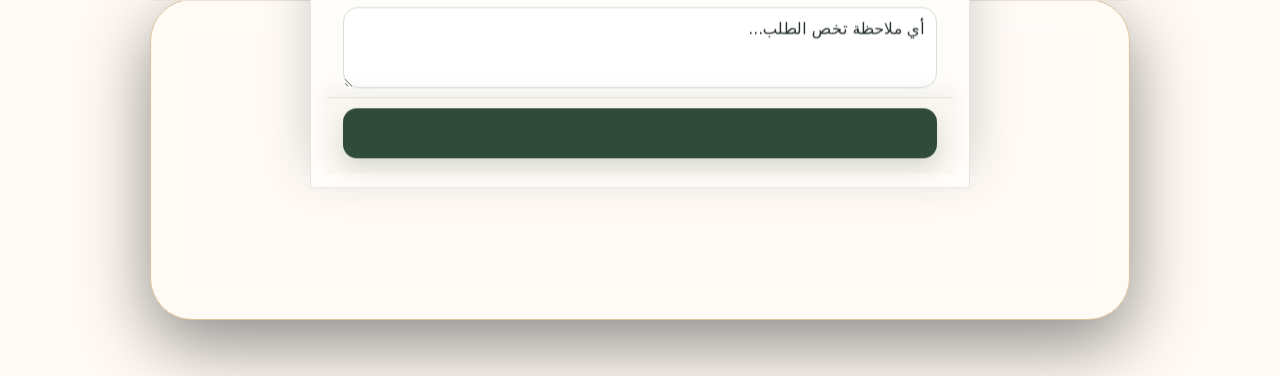
==== commit f562d5aa: "Route new product and color uploads to R2 with paired card thumbnails" ====
--- a/storefront-v3/index.html
+++ b/storefront-v3/index.html
@@ -9,7 +9,7 @@
   <base href="../">
   <title>Pasha Baby — Storefront V3</title>
 
-  <script src="js/url-safety.js?v=20261008.1"></script>
+  <script src="js/url-safety.js?v=20261105.1"></script>
   <script src="js/runtime-config.js?v=20261008.1"></script>
 
   <link rel="preload" as="image" href="assets/pasha-baby-reference-logo.png" type="image/png" fetchpriority="high">
@@ -415,7 +415,7 @@
   <button id="smTopBtn" class="sm-top-btn" type="button" aria-label="الرجوع إلى الأعلى">↑</button>
 
   <script src="js/vendor/supabase-2.114.0.min.js" integrity="sha384-0UK+HVlz5Y7F//atDpPysyocv/PjGXQoBX+XSaL/eEotARW8rPFh+lL5sO0Ljzfi" crossorigin="anonymous" defer></script>
-  <script src="js/supabase-config.js?v=2.5" defer></script>
+  <script src="js/supabase-config.js?v=2.6" defer></script>
   <script src="js/unavailable-card-state.js?v=20261008.1" defer></script>
   <script src="js/app.js?v=20261008.1" defer></script>
   <script src="js/pasha-baby-commerce.js?v=20261008.1" defer></script>
@@ -429,7 +429,7 @@
   <script src="js/pasha-review-ui.js?v=3" defer></script>
   <script src="js/pasha-checkout-review.js?v=3" defer></script>
   <script src="js/pasha-reviews.js?v=4" defer></script>
-  <script src="storefront-v3/product-details-v3.js?v=20261008.1" defer></script>
+  <script src="storefront-v3/product-details-v3.js?v=20261104.1" defer></script>
   <script src="storefront-v3/storefront-v3.js?v=1.8" defer></script>
 </body>
 </html>
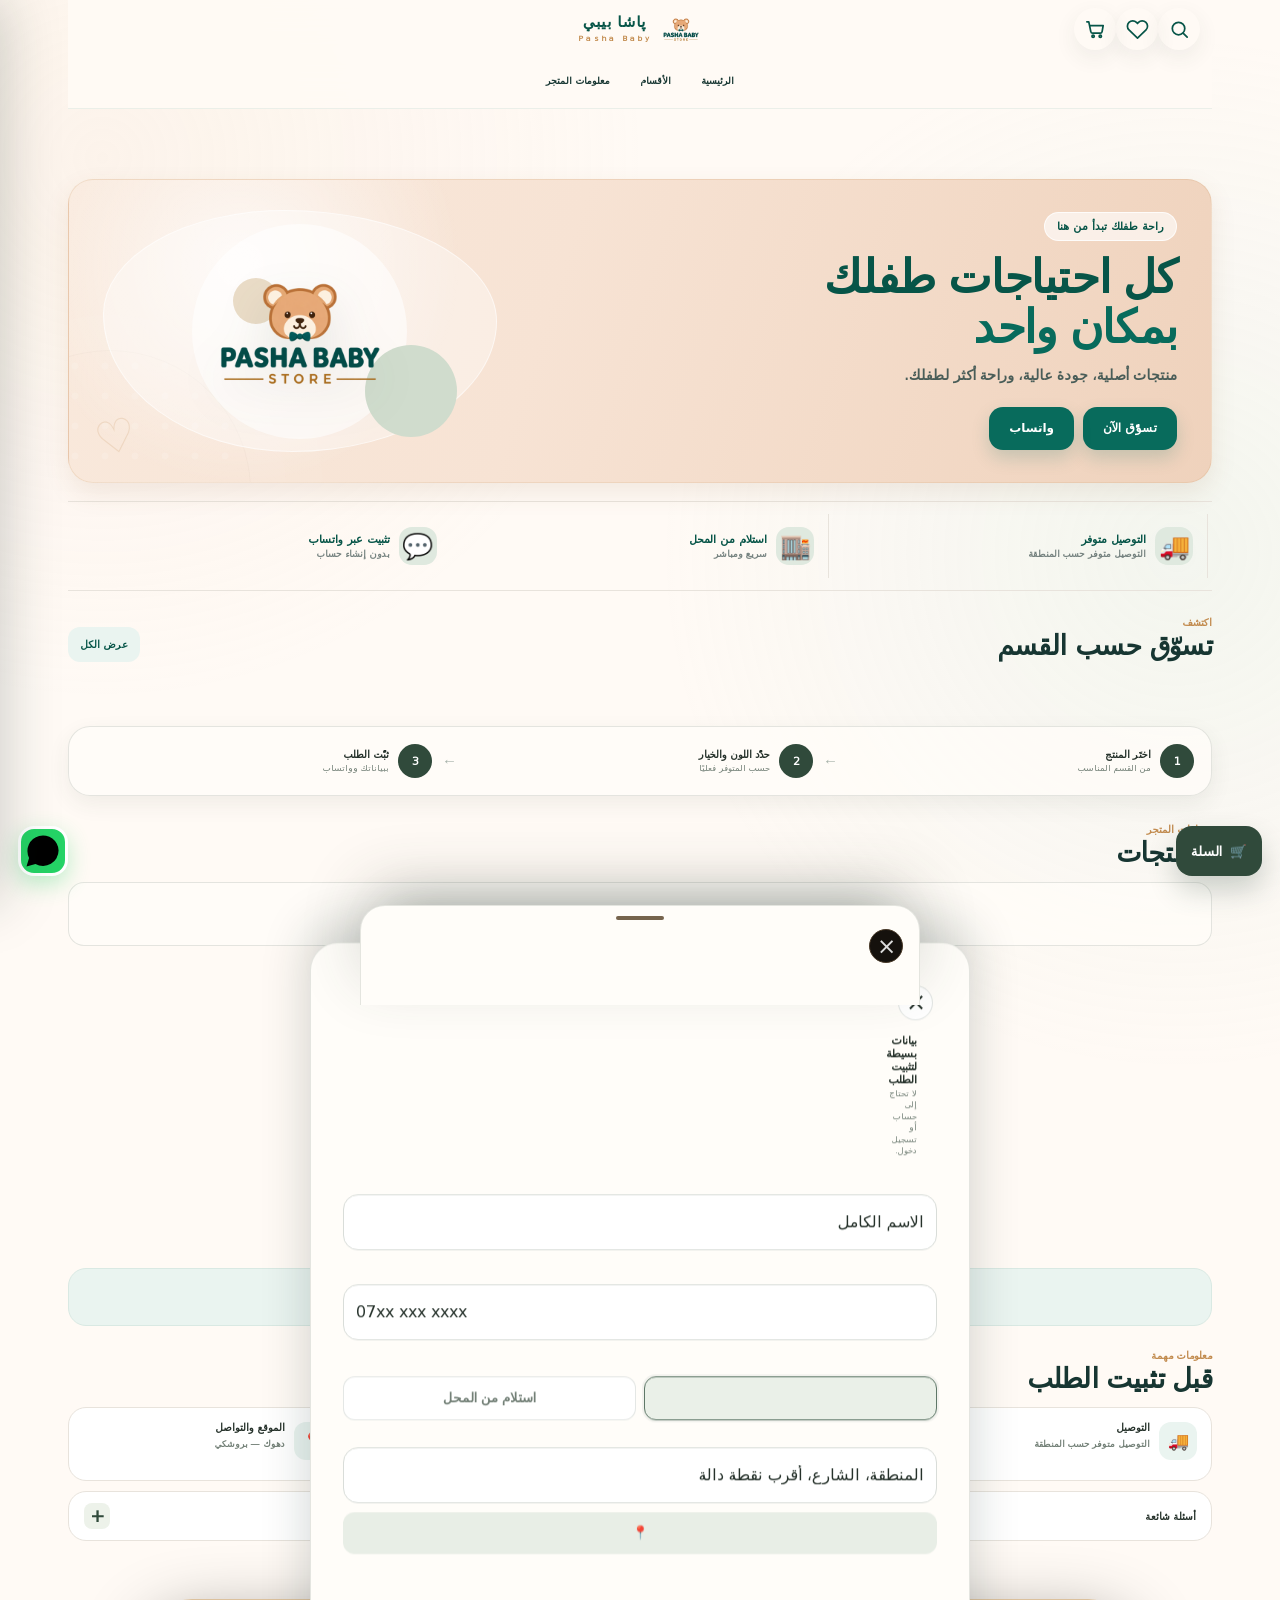
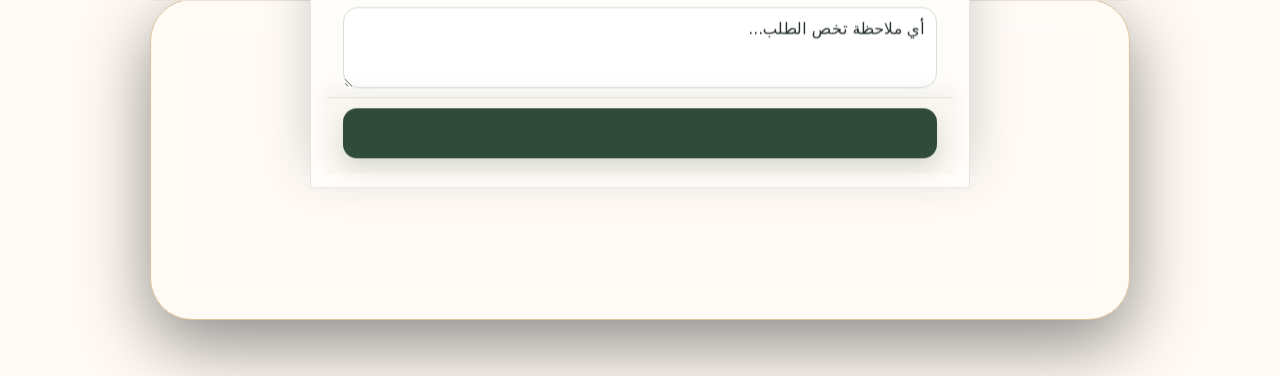
==== commit 1bb9d5cc: "Version category runtime for existing visitors" ====
--- a/storefront-v3/index.html
+++ b/storefront-v3/index.html
@@ -417,7 +417,7 @@
   <script src="js/vendor/supabase-2.114.0.min.js" integrity="sha384-0UK+HVlz5Y7F//atDpPysyocv/PjGXQoBX+XSaL/eEotARW8rPFh+lL5sO0Ljzfi" crossorigin="anonymous" defer></script>
   <script src="js/supabase-config.js?v=2.6" defer></script>
   <script src="js/unavailable-card-state.js?v=20261008.1" defer></script>
-  <script src="js/app.js?v=20261008.1" defer></script>
+  <script src="js/app.js?v=20261105.2" defer></script>
   <script src="js/pasha-baby-commerce.js?v=20261008.1" defer></script>
   <script src="js/product-image-fallback.js?v=20261008.1" defer></script>
   <script src="js/price-safety.js?v=20261008.1" defer></script>
